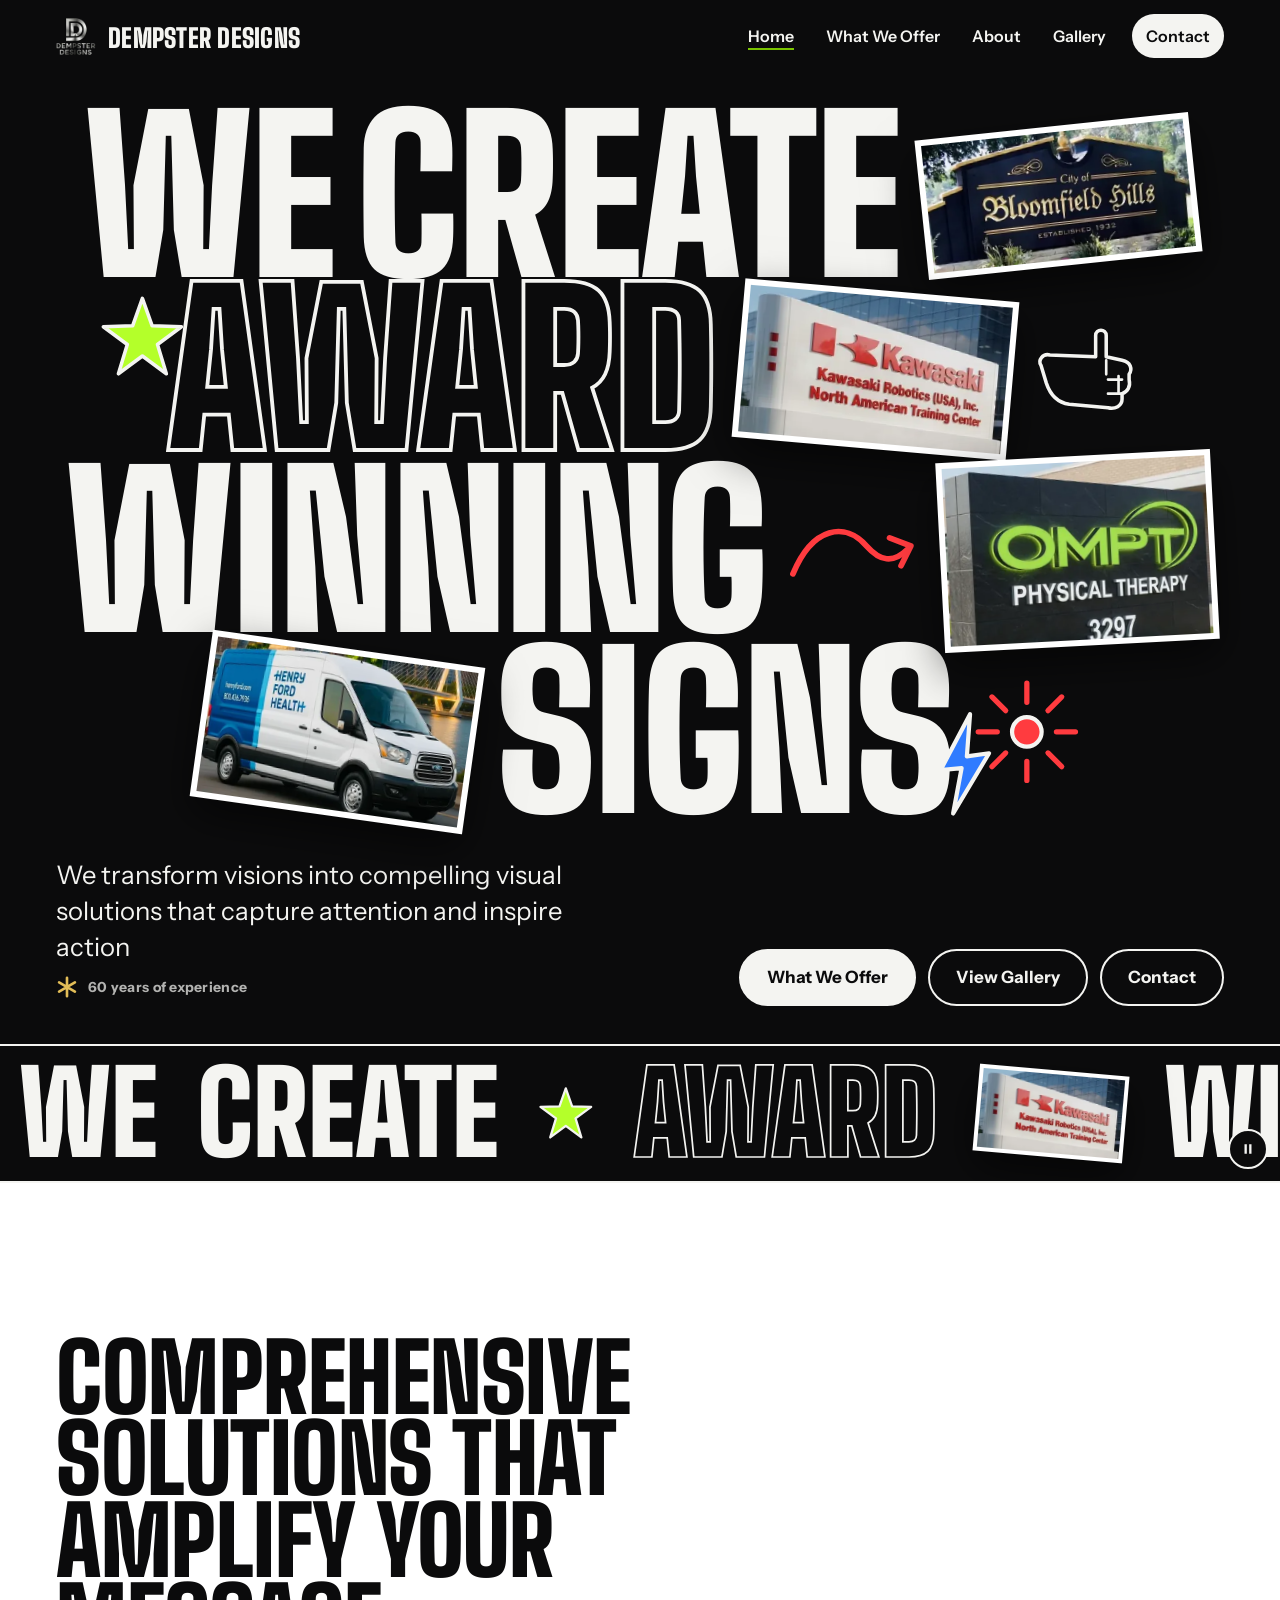
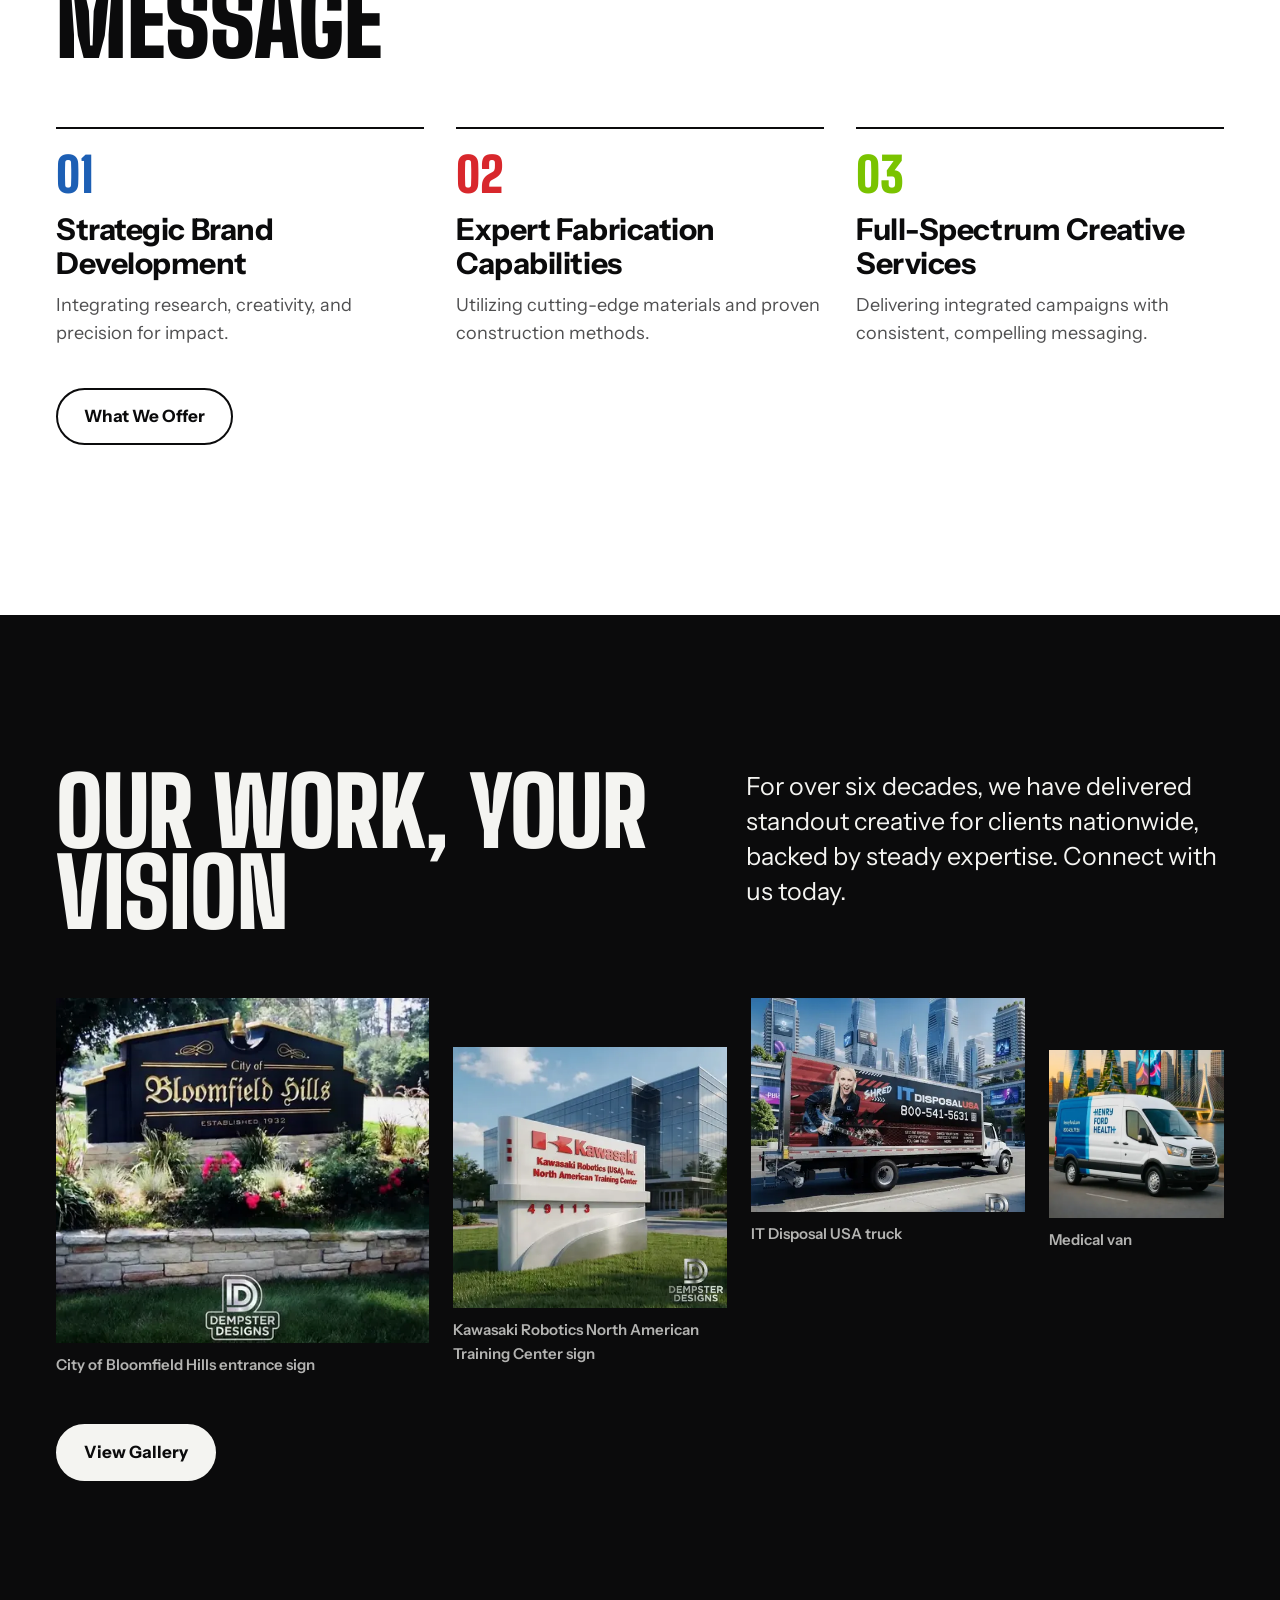
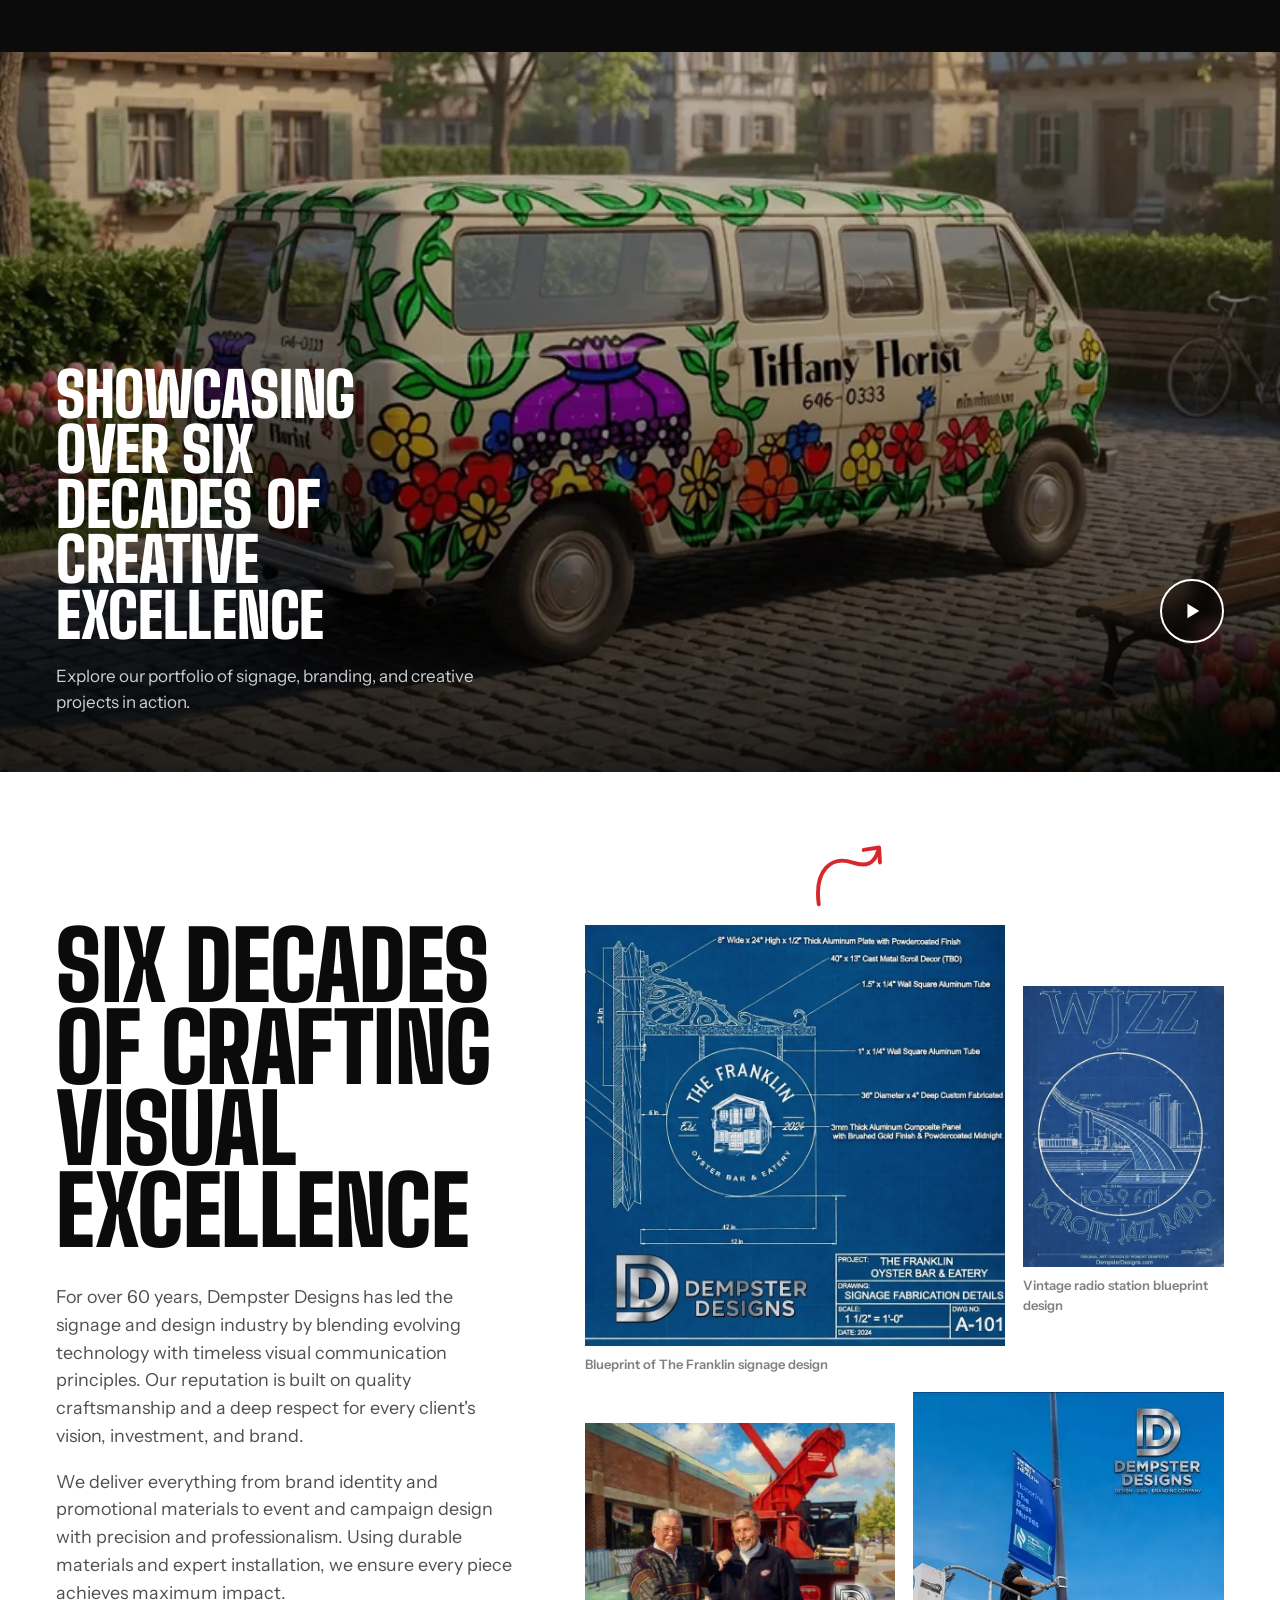
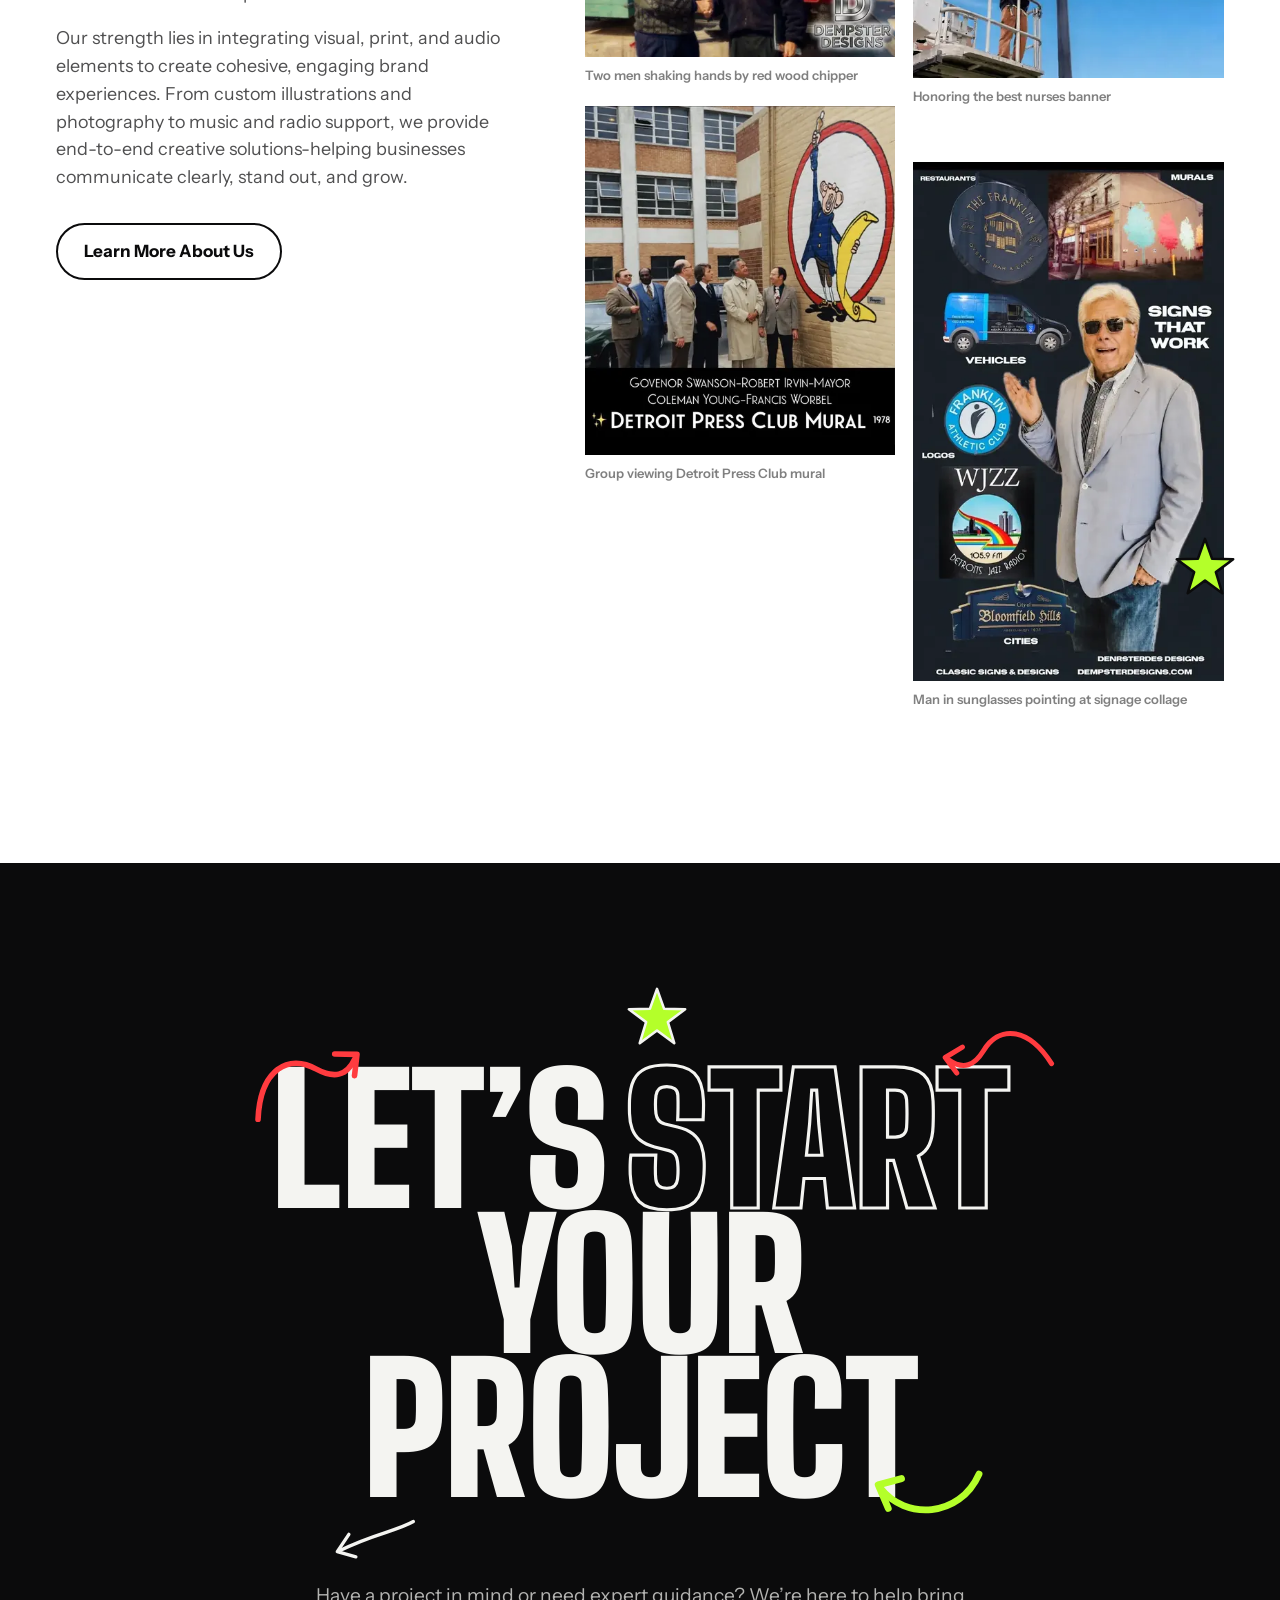
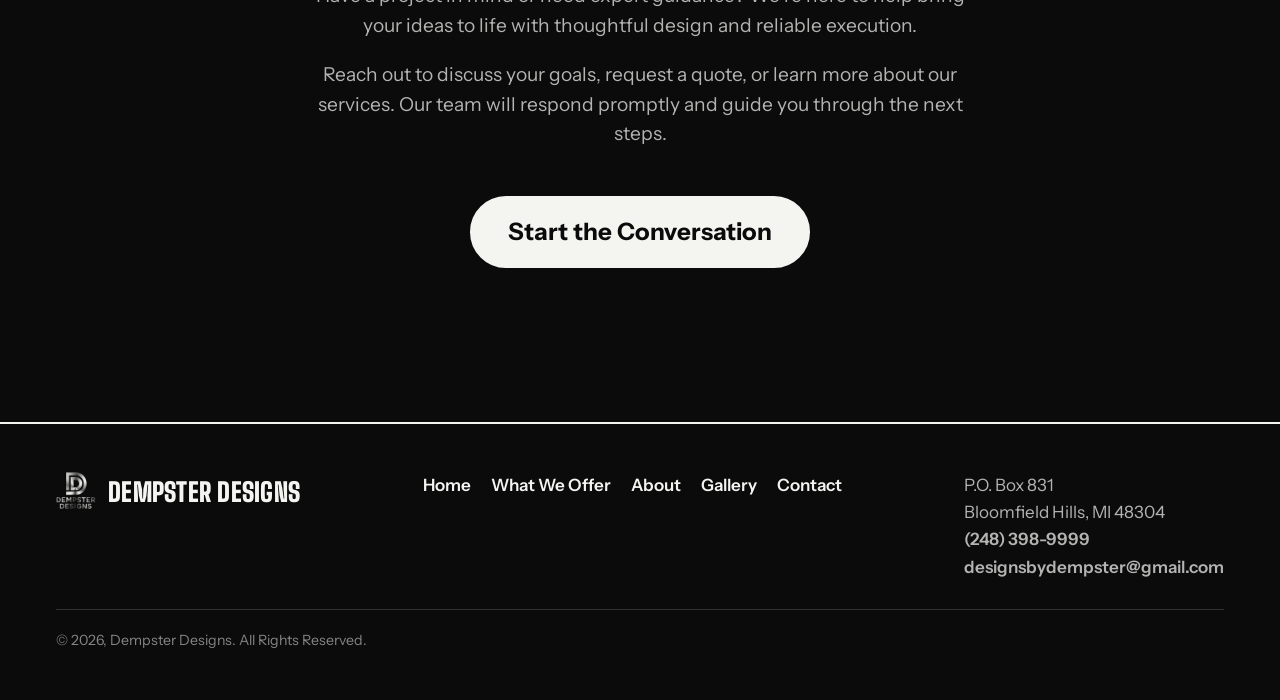
==== index.html @ ce56109b "Initial Dempster Designs prototype Co-Authored-By: Claude Fable 5.1 <noreply@anthropic.com>" ====
<!DOCTYPE html>

<html lang="en">

<head>

  <meta charset="utf-8">

  <meta name="viewport" content="width=device-width, initial-scale=1, viewport-fit=cover">

  <title>Dempster Designs — We Create Award Winning Signs</title>

  <meta name="description" content="We transform visions into compelling visual solutions that capture attention and inspire action. Signs, branding and creative services from Bloomfield Hills, Michigan, for over 60 years.">

  <meta name="theme-color" content="#0b0b0c">

  <link rel="icon" href="assets/img/figma_1_260.png" type="image/png">

  <!-- Fonts: Big Shoulders Display + Instrument Sans from Google Fonts, self-hosted as variable woff2 (see assets/css/style.css).

       Zero external requests. Google Fonts equivalent if preferred:

       https://fonts.googleapis.com/css2?family=Big+Shoulders+Display:wght@800;900&family=Instrument+Sans:wght@400;600;700&display=swap -->

  <link rel="preload" as="font" type="font/woff2" href="assets/fonts/BigShouldersDisplay-var.woff2" crossorigin>

  <link rel="preload" as="font" type="font/woff2" href="assets/fonts/InstrumentSans-var.woff2" crossorigin>

  <link rel="preload" as="image" imagesrcset="assets/img/cutouts/bloomfield-hills-sign-400.webp 400w, assets/img/cutouts/bloomfield-hills-sign.webp 800w" imagesizes="(min-width: 900px) 20vw, 120px" media="(min-width: 900px)">
  <link rel="preload" as="image" imagesrcset="assets/img/cutouts/kawasaki-sign-400.webp 400w, assets/img/cutouts/kawasaki-sign.webp 600w" imagesizes="(min-width: 900px) 20vw, 120px">
  <link rel="stylesheet" href="assets/css/style.css">

</head>

<body>



<!-- ===== Inline SVG sticker sprite (referenced with <use>) — no extra requests ===== -->

<svg width="0" height="0" style="position:absolute" aria-hidden="true" focusable="false">

  <defs>

    <symbol id="s-star" viewBox="0 0 100 100"><path d="M50 6 L61 37 L94 38 L67 58 L77 91 L50 71 L23 91 L33 58 L6 38 L39 37 Z" fill="var(--lime-fill, #b4ff2a)" stroke="currentColor" stroke-width="4" stroke-linejoin="round"/></symbol>

    <symbol id="s-bolt" viewBox="0 0 60 100"><path d="M36 3 L8 56 L28 54 L20 97 L54 40 L33 43 Z" fill="var(--blue, #2f7bff)" stroke="currentColor" stroke-width="4" stroke-linejoin="round"/></symbol>

    <symbol id="s-arrow" viewBox="0 0 160 100"><path d="M6 78 C 30 20, 70 14, 96 44 C 112 62, 128 66, 146 48" fill="none" stroke="var(--red, #ff3b3f)" stroke-width="7" stroke-linecap="round" stroke-linejoin="round"/><path d="M124 34 L150 44 L138 68" fill="none" stroke="var(--red, #ff3b3f)" stroke-width="7" stroke-linecap="round" stroke-linejoin="round"/></symbol>

    <symbol id="s-arrow2" viewBox="0 0 160 60"><path d="M6 32 C 40 26, 80 36, 148 28" fill="none" stroke="currentColor" stroke-width="6" stroke-linecap="round"/><path d="M124 8 L152 28 L122 50" fill="none" stroke="currentColor" stroke-width="6" stroke-linecap="round" stroke-linejoin="round"/></symbol>

    <symbol id="s-hand" viewBox="0 0 120 100"><path d="M8 46 C 4 40, 10 32, 18 34 L 70 36 L 70 12 C 70 4, 82 4, 82 12 L 82 36 L 100 40 C 110 42, 112 50, 108 56 L 108 62 C 110 70, 106 76, 100 78 L 100 84 C 100 92, 92 96, 84 94 L 40 90 C 26 88, 18 78, 14 66 Z" fill="var(--bg, #fff)" stroke="currentColor" stroke-width="4" stroke-linejoin="round"/><path d="M82 40 L 82 56 M 96 58 L 96 76 M 100 62 L 84 62 M 100 78 L 84 78" fill="none" stroke="currentColor" stroke-width="3" stroke-linecap="round"/></symbol>

    <symbol id="s-burst" viewBox="0 0 100 100"><g stroke="var(--red, #ff3b3f)" stroke-width="5" stroke-linecap="round"><path d="M50 4 V22 M50 78 V96 M4 50 H22 M78 50 H96 M17 17 L30 30 M70 70 L83 83 M83 17 L70 30 M30 70 L17 83"/></g><circle cx="50" cy="50" r="14" fill="var(--red, #ff3b3f)" stroke="currentColor" stroke-width="4"/></symbol>

    <symbol id="s-squig" viewBox="0 0 200 40"><path d="M4 22 C 24 2, 44 42, 64 22 S 104 2, 124 22 S 164 42, 196 14" fill="none" stroke="var(--blue, #2f7bff)" stroke-width="7" stroke-linecap="round"/></symbol>

    <symbol id="s-aster" viewBox="0 0 100 100"><g stroke="var(--gold, #e2bd57)" stroke-width="12" stroke-linecap="round"><path d="M50 8 V92 M14 29 L86 71 M86 29 L14 71"/></g></symbol>

    <symbol id="s-curve" viewBox="0 0 120 120"><path d="M12 96 C 6 40, 60 6, 104 24" fill="none" stroke="var(--lime, #b4ff2a)" stroke-width="8" stroke-linecap="round"/><path d="M84 8 L108 26 L88 46" fill="none" stroke="var(--lime, #b4ff2a)" stroke-width="8" stroke-linecap="round" stroke-linejoin="round"/></symbol>

    <symbol id="s-circle" viewBox="0 0 120 120"><path d="M60 14 C 90 10, 112 30, 108 60 C 104 92, 74 110, 46 104 C 18 98, 6 70, 14 44 C 20 26, 36 16, 54 16" fill="none" stroke="var(--gold, #e2bd57)" stroke-width="6" stroke-linecap="round"/></symbol>

    <symbol id="s-dots" viewBox="0 0 200 60"><circle cx="30" cy="30" r="22" fill="rgba(255,255,255,.55)"/><path d="M100 46 L80 28 C74 22 76 12 86 12 C92 12 97 16 100 21 C103 16 108 12 114 12 C124 12 126 22 120 28 Z" fill="rgba(255,255,255,.85)"/><circle cx="170" cy="30" r="22" fill="rgba(255,255,255,.55)"/></symbol>
    <symbol id="s-dotarrow" viewBox="0 0 120 100"><g fill="var(--gold, #e2bd57)"><circle cx="10" cy="50" r="6"/><circle cx="28" cy="50" r="6"/><circle cx="46" cy="50" r="6"/><circle cx="64" cy="50" r="6"/><circle cx="82" cy="50" r="6"/><circle cx="64" cy="32" r="6"/><circle cx="64" cy="68" r="6"/><circle cx="82" cy="20" r="6"/><circle cx="82" cy="80" r="6"/><circle cx="100" cy="50" r="6"/><circle cx="46" cy="20" r="6"/><circle cx="46" cy="80" r="6"/></g></symbol>
    <symbol id="i-play" viewBox="0 0 24 24"><path d="M7 4 L20 12 L7 20 Z" fill="currentColor"/></symbol>

    <symbol id="i-pause" viewBox="0 0 24 24"><path d="M6 4 H10 V20 H6 Z M14 4 H18 V20 H14 Z" fill="currentColor"/></symbol>

    <symbol id="i-x" viewBox="0 0 24 24"><path d="M5 5 L19 19 M19 5 L5 19" stroke="currentColor" stroke-width="2.5" stroke-linecap="round"/></symbol>

    <symbol id="i-chev" viewBox="0 0 24 24"><path d="M9 5 L16 12 L9 19" fill="none" stroke="currentColor" stroke-width="2.5" stroke-linecap="round" stroke-linejoin="round"/></symbol>

  </defs>

</svg>



<a class="skip" href="#main">Skip to content</a>

<header class="site-head">

  <div class="wrap">

    <a class="brand" href="index.html" aria-label="Dempster Designs, home">

      <img src="assets/img/w900/logo-96.webp" width="96" height="88" alt="">

      <span>Dempster Designs</span>

    </a>

    <button class="nav-toggle" type="button" aria-expanded="false" aria-controls="nav">

      <span class="lbl">Menu</span>

      <svg viewBox="0 0 24 24" aria-hidden="true"><path d="M3 6h18M3 12h18M3 18h18" stroke="currentColor" stroke-width="2.5" stroke-linecap="round"/></svg>

    </button>

    <nav class="nav" id="nav" aria-label="Primary">

      <ul>

        <li><a href="index.html" aria-current="page">Home</a></li>
        <li><a href="what-we-offer.html">What We Offer</a></li>
        <li><a href="about.html">About</a></li>
        <li><a href="gallery.html">Gallery</a></li>
        <li><a class="cta" href="contact.html">Contact</a></li>

      </ul>

    </nav>

  </div>

</header>



<main id="main">


  <!-- HERO — word-stack collage on white (thesigngroup homepage pattern). Copy: dempsterdesigns.com/ H1, hero paragraph, three buttons.
       "60 years of experience" is the text inside hero-4-v2_h2_title1-1.png on the live homepage.
       The stack is sized by main.js so it fits the viewport width and height on every device. -->
  <section class="hero t-dark intro" data-theme="dark" aria-labelledby="hero-h">
    <div class="wrap">
      <h1 class="stack" id="hero-h" data-fit="0.86">
        <span class="line">
          <span class="w">We</span>
          <span class="w">Create</span>
          <span class="stk pic rot-l desk-only" aria-hidden="true"><img src="assets/img/cutouts/bloomfield-hills-sign.webp" srcset="assets/img/cutouts/bloomfield-hills-sign-400.webp 400w, assets/img/cutouts/bloomfield-hills-sign.webp 800w" sizes="(min-width: 900px) 20vw, 120px" width="800" height="390" style="aspect-ratio:800/390" alt="" fetchpriority="high"></span>
        </span>
        <span class="line">
          <span class="stk star over lift" aria-hidden="true"><svg><use href="#s-star"/></svg></span>
          <span class="w outline">Award</span>
          <span class="stk pic rot-r" aria-hidden="true"><img src="assets/img/cutouts/kawasaki-sign.webp" srcset="assets/img/cutouts/kawasaki-sign-400.webp 400w, assets/img/cutouts/kawasaki-sign.webp 600w" sizes="(min-width: 900px) 20vw, 120px" width="600" height="335" style="aspect-ratio:600/335" alt="" fetchpriority="high"></span>
          <span class="stk hand desk-only" aria-hidden="true"><svg><use href="#s-hand"/></svg></span>
        </span>
        <span class="line">
          <span class="w">Winning</span>
          <span class="stk arrow desk-only" aria-hidden="true"><svg><use href="#s-arrow"/></svg></span>
          <span class="stk pic rot-l2 desk-only" aria-hidden="true"><img src="assets/img/cutouts/ompt-sign.webp" srcset="assets/img/cutouts/ompt-sign-400.webp 400w, assets/img/cutouts/ompt-sign.webp 900w" sizes="(min-width: 900px) 20vw, 120px" width="900" height="608" style="aspect-ratio:900/608" alt="" loading="lazy"></span>
        </span>
        <span class="line">
          <span class="stk pic rot-r2 desk-only" aria-hidden="true"><img src="assets/img/cutouts/henry-ford-van.webp" srcset="assets/img/cutouts/henry-ford-van-400.webp 400w, assets/img/cutouts/henry-ford-van.webp 900w" sizes="(min-width: 900px) 20vw, 120px" width="900" height="533" style="aspect-ratio:900/533" alt="" loading="lazy"></span>
          <span class="w">Signs</span>
          <span class="stk bolt over drop" aria-hidden="true"><svg><use href="#s-bolt"/></svg></span>
          <span class="stk burst desk-only" aria-hidden="true"><svg><use href="#s-burst"/></svg></span>
        </span>
      </h1>

      <div class="hero-foot">
        <div>
          <p class="lede">We transform visions into compelling visual solutions that capture attention and inspire action</p>
          <p class="hero-badge"><svg aria-hidden="true"><use href="#s-aster"/></svg> 60 years of experience</p>
        </div>
        <div class="hero-actions">
          <a class="btn" href="what-we-offer.html">What We Offer</a>
          <a class="btn ghost" href="gallery.html">View Gallery</a>
          <a class="btn ghost" href="contact.html">Contact</a>
        </div>
      </div>
    </div>

    <!-- Headline repeats as a marquee: same words, same stickers -->
    <div class="marquee">
      <div class="marquee-track" aria-hidden="true">
        <div class="marquee-group">
          <span class="w">We</span><span class="w">Create</span>
          <span class="stk star" aria-hidden="true"><svg><use href="#s-star"/></svg></span>
          <span class="w outline">Award</span>
          <span class="stk pic rot-r" aria-hidden="true"><img src="assets/img/cutouts/kawasaki-sign.webp" srcset="assets/img/cutouts/kawasaki-sign-400.webp 400w, assets/img/cutouts/kawasaki-sign.webp 600w" sizes="(min-width: 900px) 20vw, 120px" width="600" height="335" style="aspect-ratio:600/335" alt="" loading="lazy"></span>
          <span class="w">Winning</span>
          <span class="stk arrow" aria-hidden="true"><svg><use href="#s-arrow"/></svg></span>
          <span class="w">Signs</span>
          <span class="stk bolt" aria-hidden="true"><svg><use href="#s-bolt"/></svg></span>
          <span class="stk pic rot-l" aria-hidden="true"><img src="assets/img/cutouts/bloomfield-hills-sign.webp" srcset="assets/img/cutouts/bloomfield-hills-sign-400.webp 400w, assets/img/cutouts/bloomfield-hills-sign.webp 800w" sizes="(min-width: 900px) 20vw, 120px" width="800" height="390" style="aspect-ratio:800/390" alt="" loading="lazy"></span>
        </div>
        <div class="marquee-group">
          <span class="w">We</span><span class="w">Create</span>
          <span class="stk star" aria-hidden="true"><svg><use href="#s-star"/></svg></span>
          <span class="w outline">Award</span>
          <span class="stk pic rot-r" aria-hidden="true"><img src="assets/img/cutouts/kawasaki-sign.webp" srcset="assets/img/cutouts/kawasaki-sign-400.webp 400w, assets/img/cutouts/kawasaki-sign.webp 600w" sizes="(min-width: 900px) 20vw, 120px" width="600" height="335" style="aspect-ratio:600/335" alt="" loading="lazy"></span>
          <span class="w">Winning</span>
          <span class="stk arrow" aria-hidden="true"><svg><use href="#s-arrow"/></svg></span>
          <span class="w">Signs</span>
          <span class="stk bolt" aria-hidden="true"><svg><use href="#s-bolt"/></svg></span>
          <span class="stk pic rot-l" aria-hidden="true"><img src="assets/img/cutouts/bloomfield-hills-sign.webp" srcset="assets/img/cutouts/bloomfield-hills-sign-400.webp 400w, assets/img/cutouts/bloomfield-hills-sign.webp 800w" sizes="(min-width: 900px) 20vw, 120px" width="800" height="390" style="aspect-ratio:800/390" alt="" loading="lazy"></span>
        </div>
      </div>
      <button class="marquee-btn" type="button" aria-pressed="false" aria-label="Pause marquee">
        <svg class="ico-pause" aria-hidden="true"><use href="#i-pause"/></svg>
        <svg class="ico-play" aria-hidden="true"><use href="#i-play"/></svg>
      </button>
    </div>
  </section>

  <!-- AMPLIFY — white. Copy: dempsterdesigns.com/ section 2 -->
  <section class="section t-light" data-theme="light" aria-labelledby="amp-h">
    <div class="wrap">
      <h2 class="display h-lg reveal" id="amp-h" style="max-width: 12ch;">Comprehensive Solutions That Amplify Your Message</h2>
      <div class="trio" data-stagger=".reveal">
        <div class="reveal"><span class="n" aria-hidden="true">01</span><h3 class="h-sm">Strategic Brand Development</h3><p>Integrating research, creativity, and precision for impact.</p></div>
        <div class="reveal"><span class="n" aria-hidden="true">02</span><h3 class="h-sm">Expert Fabrication Capabilities</h3><p>Utilizing cutting-edge materials and proven construction methods.</p></div>
        <div class="reveal"><span class="n" aria-hidden="true">03</span><h3 class="h-sm">Full-Spectrum Creative Services</h3><p>Delivering integrated campaigns with consistent, compelling messaging.</p></div>
      </div>
      <p class="reveal" style="margin-top: 40px; --i:3"><a class="btn ghost" href="what-we-offer.html">What We Offer</a></p>
    </div>
  </section>

  <!-- FEATURED WORK — black. Four projects named in the brief; copy: /what-we-offer/ "Our Work, Your Vision" -->
  <section class="section t-dark" data-theme="dark" aria-labelledby="work-h">
    <div class="wrap">
      <div class="section-head">
        <h2 class="display h-lg reveal" id="work-h">Our Work, Your Vision</h2>
        <p class="lede reveal" style="--i:1">For over six decades, we have delivered standout creative for clients nationwide, backed by steady expertise. Connect with us today.</p>
      </div>
      <div class="strip">
        <figure class="s1 reveal" style="--i:0"><div class="frame"><img src="assets/img/w900/rsw_1440h_1440-2.webp" srcset="assets/img/w450/rsw_1440h_1440-2.webp 450w, assets/img/w900/rsw_1440h_1440-2.webp 900w, assets/img/rsw_1440h_1440-2.webp 1056w" sizes="(min-width: 900px) 32vw, 58vw" width="1056" height="976" alt="City of Bloomfield Hills entrance sign with flowers" loading="lazy" decoding="async"></div><figcaption>City of Bloomfield Hills entrance sign</figcaption></figure>
        <figure class="s2 reveal" style="--i:1"><div class="frame"><img src="assets/img/w900/IMG_1731.webp" srcset="assets/img/w450/IMG_1731.webp 450w, assets/img/w900/IMG_1731.webp 900w, assets/img/IMG_1731.jpeg 1040w" sizes="(min-width: 900px) 24vw, 42vw" width="1040" height="992" alt="Kawasaki Robotics North American Training Center sign" loading="lazy" decoding="async"></div><figcaption>Kawasaki Robotics North American Training Center sign</figcaption></figure>
        <figure class="s3 reveal" style="--i:2"><div class="frame"><img src="assets/img/w900/highlight-16-v2_image-15-1.webp" srcset="assets/img/w450/highlight-16-v2_image-15-1.webp 450w, assets/img/w900/highlight-16-v2_image-15-1.webp 900w, assets/img/highlight-16-v2_image-15-1.webp 1600w" sizes="(min-width: 900px) 24vw, 42vw" width="1600" height="1252" alt="IT Disposal USA truck on street" loading="lazy" decoding="async"></div><figcaption>IT Disposal USA truck</figcaption></figure>
        <figure class="s4 reveal" style="--i:3"><div class="frame"><img src="assets/img/w900/highlight-16-v3_image-4-1.webp" srcset="assets/img/w450/highlight-16-v3_image-4-1.webp 450w, assets/img/w900/highlight-16-v3_image-4-1.webp 900w, assets/img/highlight-16-v3_image-4-1.webp 1600w" sizes="(min-width: 900px) 16vw, 58vw" width="1600" height="1535" alt="Medical van in urban setting" loading="lazy" decoding="async"></div><figcaption>Medical van</figcaption></figure>
      </div>
      <p class="reveal" style="margin-top: 48px;"><a class="btn" href="gallery.html">View Gallery</a></p>
    </div>
  </section>

  <!-- VIDEO BAND — mp4 from the live homepage. Heading: /gallery/ H1. Autoplay only without prefers-reduced-motion (main.js).
       TODO: no poster frame exists in the media library — using the "Vintage van painted with colorful flowers" gallery image
       (hero-4-v2_background_image-4-1) as the poster until the client supplies a still from the video. -->
  <section class="video-band" data-theme="dark" aria-labelledby="vid-h">
    <video muted loop playsinline preload="none" poster="assets/img/w900/hero-4-v2_background_image-4-1.webp" width="1920" height="985" aria-label="Dempster Designs showreel">
      <source src="assets/video/69fb486433ff2__users_0d779465-c4d6-43a5-8a82-427ff48f7d34_generated_34b14853-68b7-4f55-b439-06d149718f51_generated_video-1.mp4" type="video/mp4">
    </video>
    <div class="cap">
      <div class="cap-row">
        <h2 class="display reveal" id="vid-h">Showcasing Over Six Decades of Creative Excellence</h2>
        <button class="vid-btn" type="button" aria-pressed="false" aria-label="Play video">
          <svg class="ico-play" aria-hidden="true"><use href="#i-play"/></svg>
          <svg class="ico-pause" aria-hidden="true"><use href="#i-pause"/></svg>
        </button>
      </div>
      <p class="reveal" style="--i:1">Explore our portfolio of signage, branding, and creative projects in action.</p>
    </div>
  </section>

  <!-- SIX DECADES — white. Copy: dempsterdesigns.com/ + process photos (captions are gallery alt text) -->
  <section class="section t-light" data-theme="light" aria-labelledby="dec-h">
    <div class="wrap split">
      <div>
        <h2 class="display h-lg reveal" id="dec-h">Six Decades of Crafting Visual Excellence</h2>
        <div class="prose reveal" style="margin-top: 32px; --i:1">
          <p>For over 60 years, Dempster Designs has led the signage and design industry by blending evolving technology with timeless visual communication principles. Our reputation is built on quality craftsmanship and a deep respect for every client's vision, investment, and brand.</p>
          <p>We deliver everything from brand identity and promotional materials to event and campaign design with precision and professionalism. Using durable materials and expert installation, we ensure every piece achieves maximum impact.</p>
          <p>Our strength lies in integrating visual, print, and audio elements to create cohesive, engaging brand experiences. From custom illustrations and photography to music and radio support, we provide end-to-end creative solutions-helping businesses communicate clearly, stand out, and grow.</p>
        </div>
        <p class="reveal" style="margin-top: 32px; --i:2"><a class="btn ghost" href="about.html">Learn More About Us</a></p>
      </div>
      <div class="collage" data-stagger="figure">
        <figure class="c1 reveal"><img src="assets/img/w900/IMG_1554.webp" srcset="assets/img/w450/IMG_1554.webp 450w, assets/img/w900/IMG_1554.webp 900w, assets/img/IMG_1554.jpeg 1008w" sizes="(min-width: 900px) 38vw, 60vw" width="1008" height="1008" alt="Blueprint of The Franklin signage design" loading="lazy" decoding="async"><figcaption>Blueprint of The Franklin signage design</figcaption></figure>
        <figure class="c2 reveal"><img src="assets/img/w900/IMG_1591.webp" srcset="assets/img/w450/IMG_1591.webp 450w, assets/img/w900/IMG_1591.webp 900w, assets/img/IMG_1591.webp 1142w" sizes="(min-width: 900px) 19vw, 30vw" width="1142" height="1600" alt="Vintage radio station blueprint design" loading="lazy" decoding="async"><figcaption>Vintage radio station blueprint design</figcaption></figure>
        <figure class="c3 reveal"><img src="assets/img/w900/IMG_1737.webp" srcset="assets/img/w450/IMG_1737.webp 450w, assets/img/w900/IMG_1737.webp 900w, assets/img/IMG_1737.jpeg 1168w" sizes="(min-width: 900px) 28vw, 45vw" width="1168" height="880" alt="Two men shaking hands by red wood chipper" loading="lazy" decoding="async"><figcaption>Two men shaking hands by red wood chipper</figcaption></figure>
        <figure class="c4 reveal"><img src="assets/img/w900/benefit-4-v3_feature_image-4-1.webp" srcset="assets/img/w450/benefit-4-v3_feature_image-4-1.webp 450w, assets/img/w900/benefit-4-v3_feature_image-4-1.webp 900w, assets/img/benefit-4-v3_feature_image-4-1.webp 1600w" sizes="(min-width: 900px) 28vw, 45vw" width="1600" height="1475" alt="Honoring the best nurses banner" loading="lazy" decoding="async"><figcaption>Honoring the best nurses banner</figcaption></figure>
        <figure class="c5 reveal"><img src="assets/img/w900/IMG_1660.webp" srcset="assets/img/w450/IMG_1660.webp 450w, assets/img/w900/IMG_1660.webp 900w, assets/img/IMG_1660.jpeg 1320w" sizes="(min-width: 900px) 28vw, 45vw" width="1320" height="1484" alt="Group viewing Detroit Press Club mural" loading="lazy" decoding="async"><figcaption>Group viewing Detroit Press Club mural</figcaption></figure>
        <figure class="c6 reveal"><img src="assets/img/w900/rsw_1440h_1440-4.webp" srcset="assets/img/w450/rsw_1440h_1440-4.webp 450w, assets/img/w900/rsw_1440h_1440-4.webp 784w" sizes="(min-width: 900px) 28vw, 45vw" width="784" height="1312" alt="Man in sunglasses pointing at signage collage" loading="lazy" decoding="async"><figcaption>Man in sunglasses pointing at signage collage</figcaption></figure>
        <span class="deco" style="left: 34%; top: -6%; width: clamp(60px, 7vw, 110px); transform: rotate(-30deg);" aria-hidden="true"><svg><use href="#s-arrow"/></svg></span>
        <span class="deco" style="right: -2%; bottom: 8%; width: clamp(40px, 5vw, 80px);" aria-hidden="true"><svg><use href="#s-star"/></svg></span>
      </div>
    </div>
  </section>

  <!-- CTA — second stacked-word moment. Copy: dempsterdesigns.com/ "Let's Start Your Project". -->
  <section class="section cta t-dark" data-theme="dark" aria-labelledby="cta-h">
    <div class="wrap">
      <div class="ring reveal">
        <span class="deco d1" aria-hidden="true"><svg><use href="#s-arrow"/></svg></span>
        <span class="deco d2" aria-hidden="true"><svg><use href="#s-arrow"/></svg></span>
        <span class="deco d3" aria-hidden="true"><svg><use href="#s-arrow2"/></svg></span>
        <span class="deco d4" aria-hidden="true"><svg><use href="#s-curve"/></svg></span>
        <span class="deco d5" aria-hidden="true"><svg><use href="#s-star"/></svg></span>
        <h2 class="stack" id="cta-h" data-fit="0.9">
          <span class="line"><span class="w">Let’s</span> <span class="w outline">Start</span></span>
          <span class="line"><span class="w">Your</span></span>
          <span class="line"><span class="w">Project</span></span>
        </h2>
      </div>
      <div class="prose reveal" style="--i:1">
        <p>Have a project in mind or need expert guidance? We’re here to help bring your ideas to life with thoughtful design and reliable execution.</p>
        <p>Reach out to discuss your goals, request a quote, or learn more about our services. Our team will respond promptly and guide you through the next steps.</p>
      </div>
      <a class="btn big reveal" style="--i:2" href="contact.html">Start the Conversation</a>
    </div>
  </section>
<a class="fab btn" href="contact.html">Start the Conversation</a>

</main>



<footer class="site-foot t-dark" data-theme="dark">

  <div class="wrap">

    <div class="cols">

      <a class="brand" href="index.html" aria-label="Dempster Designs, home">

        <img src="assets/img/w900/logo-96.webp" width="96" height="88" alt="" loading="lazy">

        <span>Dempster Designs</span>

      </a>

      <nav aria-label="Footer">

        <ul>

          <li><a href="index.html">Home</a></li>

          <li><a href="what-we-offer.html">What We Offer</a></li>

          <li><a href="about.html">About</a></li>

          <li><a href="gallery.html">Gallery</a></li>

          <li><a href="contact.html">Contact</a></li>

        </ul>

      </nav>

      <address>

        P.O. Box 831<br>Bloomfield Hills, MI 48304<br>

        <a href="tel:+12483989999">(248) 398-9999</a><br>

        <a href="mailto:designsbydempster@gmail.com">designsbydempster@gmail.com</a>

      </address>

    </div>

    <small>© <span id="year">2026</span>, Dempster Designs. All Rights Reserved.</small>

  </div>

</footer>



<script src="assets/js/main.js" defer></script>

</body>

</html>
---- assets/css/style.css ----
/* ==========================================================================
   Dempster Designs — prototype stylesheet
   Sections alternate light (white) and dark (near-black) like thesigngroup.co.uk.
   Mobile first. Breakpoints: 640, 900, 1200. Motion respects prefers-reduced-motion.
   Accent palette sampled from the sign photography (see NOTES.md §3).
   ========================================================================== */

/* Fonts: Google Fonts files (SIL OFL) self-hosted as variable woff2 so nothing render-blocking leaves the origin.
   Fallback faces are size-adjusted to the web fonts' measured widths so the swap does not shift layout. */
@font-face { font-family: "Big Shoulders Display"; src: url("../fonts/BigShouldersDisplay-var.woff2") format("woff2"); font-weight: 100 900; font-style: normal; font-display: swap; }
@font-face { font-family: "Instrument Sans"; src: url("../fonts/InstrumentSans-var.woff2") format("woff2"); font-weight: 400 700; font-style: normal; font-display: swap; }
@font-face { font-family: "BSD Fallback"; src: local("Impact"), local("Arial Narrow Bold"), local("Arial Narrow"); size-adjust: 95%; ascent-override: 92%; descent-override: 18%; }
@font-face { font-family: "IS Fallback"; src: local("Arial"), local("Helvetica"); size-adjust: 104%; }

/* ---- Theme tokens ------------------------------------------------------- */
:root, .t-light {
  --bg: #ffffff;
  --bg-2: #f4f4f1;
  --bg-3: #ebebe6;
  --ink: #0b0b0c;
  --ink-70: rgba(11, 11, 12, 0.72);
  --ink-50: rgba(11, 11, 12, 0.52);
  --line: rgba(11, 11, 12, 0.14);
  --line-strong: rgba(11, 11, 12, 0.9);
  --blue: #1d5fb4;
  --red: #d8272c;
  --lime: #7ac300;
  --lime-fill: #b4ff2a;
  --gold: #c9a23a;
  --shadow: 0 12px 32px rgba(0, 0, 0, 0.22);
  color-scheme: light;
}
.t-dark {
  --bg: #0b0b0c;
  --bg-2: #141416;
  --bg-3: #1c1c1f;
  --ink: #f4f4f1;
  --ink-70: rgba(244, 244, 241, 0.72);
  --ink-50: rgba(244, 244, 241, 0.52);
  --line: rgba(244, 244, 241, 0.16);
  --line-strong: rgba(244, 244, 241, 0.9);
  --blue: #2f7bff;
  --red: #ff3b3f;
  --lime: #b4ff2a;
  --lime-fill: #b4ff2a;
  --gold: #e2bd57;
  --shadow: 0 16px 40px rgba(0, 0, 0, 0.6);
  color-scheme: dark;
}
:root {
  --white: #ffffff;
  --display: "Big Shoulders Display", "BSD Fallback", Impact, "Arial Narrow", sans-serif;
  --body: "Instrument Sans", "IS Fallback", system-ui, -apple-system, "Segoe UI", Helvetica, Arial, sans-serif;
  --gutter: 20px;
  --max: 1440px;
  --section: clamp(72px, 12vw, 160px);
  --focus: 3px solid var(--blue);
  --ease-out: cubic-bezier(0.2, 0.7, 0.2, 1);
  --ease-spring: cubic-bezier(0.34, 1.56, 0.64, 1);
  --head-h: 72px;
}
@media (min-width: 640px) { :root { --gutter: 32px; } }
@media (min-width: 1200px) { :root { --gutter: 56px; } }

*, *::before, *::after { box-sizing: border-box; }

html { scroll-behavior: smooth; -webkit-text-size-adjust: 100%; background: #0b0b0c; }
@media (prefers-reduced-motion: reduce) { html { scroll-behavior: auto; } }

body { margin: 0; background: var(--bg); color: var(--ink); font-family: var(--body); font-size: 17px; line-height: 1.55; overflow-x: clip; }
.t-dark, .t-light { background: var(--bg); color: var(--ink); }

img, video, svg { display: block; max-width: 100%; }
img { height: auto; }
h1, h2, h3, h4 { margin: 0; font-weight: 800; line-height: 1; letter-spacing: -0.01em; }
p { margin: 0 0 1em; }
a { color: inherit; }
::selection { background: var(--lime-fill); color: #000; }
:focus-visible { outline: var(--focus); outline-offset: 4px; border-radius: 2px; }
:focus:not(:focus-visible) { outline: none; }

.wrap { width: 100%; max-width: var(--max); margin-inline: auto; padding-inline: var(--gutter); }
.visually-hidden { position: absolute !important; width: 1px; height: 1px; padding: 0; margin: -1px; overflow: hidden; clip: rect(0 0 0 0); white-space: nowrap; border: 0; }
.skip { position: absolute; left: var(--gutter); top: -100px; z-index: 100; background: var(--lime-fill); color: #000; padding: 10px 16px; font-weight: 700; }
.skip:focus { top: 12px; }

/* ---- Page transitions (MPA view transitions, progressive) --------------- */
@view-transition { navigation: auto; }
::view-transition-old(root) { animation: vt-out .22s ease-in both; }
::view-transition-new(root) { animation: vt-in .38s var(--ease-out) both; }
@keyframes vt-out { to { opacity: 0; transform: translateY(-10px); } }
@keyframes vt-in { from { opacity: 0; transform: translateY(14px); } }
.site-head { view-transition-name: site-head; }
@media (prefers-reduced-motion: reduce) { ::view-transition-old(root), ::view-transition-new(root) { animation: none; } }

/* ---- Type scale --------------------------------------------------------- */
.display { font-family: var(--display); font-weight: 900; text-transform: uppercase; line-height: 0.86; letter-spacing: -0.005em; }
.h-xl { font-size: clamp(56px, 10vw, 152px); }
.h-lg { font-size: clamp(44px, 7.4vw, 108px); }
.h-md { font-size: clamp(34px, 5vw, 72px); }
.h-sm { font-family: var(--body); font-weight: 700; font-size: clamp(22px, 2.4vw, 30px); line-height: 1.15; letter-spacing: -0.015em; }
.lede { font-size: clamp(19px, 2vw, 25px); line-height: 1.4; max-width: 34ch; }
.measure { max-width: 62ch; }
.muted { color: var(--ink-50); }
.pre { font-size: 13px; font-weight: 700; letter-spacing: .1em; text-transform: uppercase; color: var(--ink-50); }
.outline { -webkit-text-stroke: 2px var(--ink); color: transparent; }
@media (min-width: 900px) { .outline { -webkit-text-stroke: 3px var(--ink); } }

/* ---- Buttons ------------------------------------------------------------ */
.btn {
  display: inline-flex; align-items: center; gap: 12px;
  font-family: var(--body); font-weight: 700; font-size: 17px; line-height: 1;
  padding: 18px 26px; border: 2px solid var(--ink); border-radius: 999px;
  background: var(--ink); color: var(--bg); text-decoration: none; cursor: pointer;
  transition: transform .2s var(--ease-out), background .2s ease, color .2s ease, border-color .2s ease, box-shadow .2s ease;
}
.btn:hover { background: var(--lime-fill); border-color: var(--lime-fill); color: #000; transform: translateY(-2px); box-shadow: 0 10px 24px rgba(0,0,0,.18); }
.btn.ghost { background: transparent; color: var(--ink); }
.btn.ghost:hover { background: var(--ink); color: var(--bg); border-color: var(--ink); }
.btn.big { font-size: clamp(19px, 2vw, 24px); padding: 22px 36px; }

/* Fixed enquiry pill (like The Sign Group's "Enquire Now") */
.fab {
  position: fixed; right: 16px; bottom: calc(16px + env(safe-area-inset-bottom, 0px)); z-index: 60;
  transform: translateY(140%); opacity: 0; transition: transform .5s var(--ease-spring), opacity .3s ease;
  background: var(--lime-fill); color: #000; border-color: var(--lime-fill); box-shadow: 0 10px 30px rgba(0,0,0,.35);
}
.fab.is-on { transform: none; opacity: 1; }
.fab:hover { background: #fff; border-color: #fff; }

/* ---- Header (theme follows the section under it) ----------------------- */
.site-head {
  position: sticky; top: 0; z-index: 50;
  --hb: rgba(255,255,255,.82); --hi: #0b0b0c;
  background: var(--hb); color: var(--hi);
  backdrop-filter: blur(12px); -webkit-backdrop-filter: blur(12px);
  border-bottom: 1px solid transparent;
  transition: background .35s ease, color .35s ease, border-color .2s ease;
}
.site-head.on-dark { --hb: rgba(11,11,12,.78); --hi: #f4f4f1; }
/* at the top of the page the bar is solid and seamless with the first section (thesigngroup); once scrolled it goes translucent + blur */
.site-head:not(.is-stuck) { --hb: #ffffff; }
.site-head:not(.is-stuck).on-dark { --hb: #0b0b0c; }
.site-head.is-stuck { border-bottom-color: rgba(128,128,128,.25); }
.site-head .wrap { display: flex; align-items: center; justify-content: space-between; min-height: var(--head-h); gap: 16px; }

.brand { display: inline-flex; align-items: center; gap: 12px; text-decoration: none; font-weight: 700; letter-spacing: -0.01em; }
.brand img { width: 40px; height: 37px; }
.brand span { font-family: var(--display); font-weight: 900; font-size: 26px; text-transform: uppercase; letter-spacing: 0.01em; line-height: 1; padding-top: 3px; }

.nav-toggle { appearance: none; background: none; border: 2px solid currentColor; border-radius: 999px; color: inherit; padding: 10px 16px; font: inherit; font-weight: 700; cursor: pointer; display: inline-flex; gap: 8px; align-items: center; }
.nav-toggle svg { width: 18px; height: 18px; }

.nav { display: none; position: absolute; left: 0; right: 0; top: 100%; background: var(--hb); color: var(--hi); backdrop-filter: blur(16px); -webkit-backdrop-filter: blur(16px); border-bottom: 1px solid rgba(128,128,128,.25); padding: 8px var(--gutter) 24px; }
.nav.is-open { display: block; }
.nav ul { list-style: none; margin: 0; padding: 0; display: flex; flex-direction: column; }
.nav a { display: block; padding: 14px 0; font-family: var(--display); font-weight: 900; font-size: 34px; text-transform: uppercase; text-decoration: none; border-bottom: 1px solid rgba(128,128,128,.25); transition: color .2s ease, padding-left .3s var(--ease-out); }
.nav a:hover { padding-left: 10px; }
.nav a:hover, .nav a[aria-current="page"] { color: var(--lime); }
.nav li:last-child a { border-bottom: 0; }

@media (min-width: 900px) {
  .nav-toggle { display: none; }
  .nav { display: block; position: static; background: none; border: 0; padding: 0; backdrop-filter: none; }
  .nav ul { flex-direction: row; gap: 4px; align-items: center; }
  .nav a { font-family: var(--body); font-size: 16px; font-weight: 600; text-transform: none; border: 0; padding: 10px 14px; border-radius: 999px; }
  .nav a:hover { padding-left: 14px; background: rgba(128,128,128,.15); color: inherit; }
  .nav a[aria-current="page"] { color: inherit; text-decoration: underline; text-underline-offset: 6px; text-decoration-color: var(--lime); text-decoration-thickness: 2px; }
  .nav a.cta { background: var(--hi); color: var(--hb); margin-left: 8px; text-decoration: none; }
  .site-head.on-dark .nav a.cta { color: #0b0b0c; }
  .nav a.cta:hover { background: var(--lime-fill); color: #000; }
}

/* ---- Word stack (hero + CTA) -------------------------------------------- */
/* Every size inside the stack is in em so the JS fitter only has to set --hf (hero font size). */
.hero { padding-block: clamp(20px, 3vw, 36px) 0; position: relative; overflow: clip; }
/* the hero always occupies one viewport: stack at top, lede + buttons pinned to the bottom, marquee at the fold.
   Sections below therefore never move when the fitter resizes the stack (no layout shift). */
.hero > .wrap { max-width: 1720px; min-height: calc(100vh - var(--head-h)); min-height: calc(100svh - var(--head-h)); display: flex; flex-direction: column; justify-content: space-between; }
@media (max-width: 899px) { .hero > .wrap { min-height: 0; display: block; } .hero .stk.pic { width: 1em; } .hero .stack .line { gap: 0 .08em; } }

.stack { display: flex; flex-direction: column; align-items: flex-start; margin: 0; font-size: var(--hf, clamp(72px, 23vw, 300px)); }
@media (min-width: 900px) { .stack { font-size: var(--hf, clamp(120px, 15.5vw, 236px)); } }
.stack .line { display: flex; align-items: center; flex-wrap: wrap; gap: 0 .1em; }
.js .stack .line { flex-wrap: nowrap; }
/* home hero: centred lines so the collage fills the width at any ratio (thesigngroup .centre-align) */
@media (min-width: 900px) { .hero .stack { align-items: center; } .hero .stack .line { justify-content: center; } }
.stack .w { font-family: var(--display); font-weight: 900; text-transform: uppercase; font-size: 1em; line-height: 0.82; letter-spacing: -0.01em; display: inline-block; white-space: nowrap; }
.stack .w.outline { -webkit-text-stroke: .018em var(--ink); color: transparent; }
.stack.sm { font-size: var(--hf, clamp(56px, 17vw, 200px)); }
.stack.sm.xs { font-size: var(--hf, clamp(44px, 12.5vw, 200px)); }
@media (min-width: 900px) { .stack.sm, .stack.sm.xs { font-size: var(--hf, clamp(96px, 11vw, 168px)); } }

/* Stickers and photo cutouts (sizes relative to the stack font size) */
.stk { flex: none; display: inline-block; position: relative; z-index: 2; color: var(--ink); }
.stk svg { width: 100%; height: auto; }
.stk.pic { width: 1.3em; border: .03em solid var(--white); box-shadow: var(--shadow); background: var(--white); }
.stk.pic img { width: 100%; height: auto; }
.stk.pic { transition: transform .5s var(--ease-spring); }
.stk.pic:hover { transform: rotate(0) scale(1.04); }
.rot-l { transform: rotate(-6deg); } .rot-r { transform: rotate(5deg); } .rot-l2 { transform: rotate(-3deg); } .rot-r2 { transform: rotate(8deg); }
.stk.star { width: .42em; } .stk.bolt { width: .3em; } .stk.arrow { width: .62em; } .stk.hand { width: .5em; }
.stk.burst { width: .5em; } .stk.squig { width: .8em; } .stk.aster { width: .42em; } .stk.circle { width: .5em; }
@media (min-width: 900px) { .stk.over { margin-inline: -.2em; } }
.stk.lift { margin-top: -.3em; } .stk.drop { margin-bottom: -.3em; }
.desk-only { display: none; }
@media (min-width: 900px) { .desk-only { display: inline-block; } }
@media (min-width: 900px) { .mob-only { display: none; } }

/* <svg><use> has no intrinsic ratio (would default to 150px tall); give each sticker its symbol's viewBox ratio */
svg:has(> use[href="#s-star"]), svg:has(> use[href="#s-burst"]), svg:has(> use[href="#s-aster"]),
svg:has(> use[href="#s-curve"]), svg:has(> use[href="#s-circle"]) { aspect-ratio: 1; }
svg:has(> use[href="#s-bolt"]) { aspect-ratio: 60 / 100; }
svg:has(> use[href="#s-arrow"]) { aspect-ratio: 160 / 100; }
svg:has(> use[href="#s-arrow2"]) { aspect-ratio: 160 / 60; }
svg:has(> use[href="#s-hand"]) { aspect-ratio: 120 / 100; }
svg:has(> use[href="#s-squig"]) { aspect-ratio: 200 / 40; }
svg:has(> use[href^="#i-"]) { aspect-ratio: 1; }

/* Sticker idle motion (subtle, looping — the "aster" on thesigngroup rotates the same way) */
.stk.aster svg { animation: spin 16s linear infinite; }
.stk.star svg { animation: wobble 5s ease-in-out infinite; transform-origin: 50% 55%; }
.stk.hand svg { animation: nudge 2.6s ease-in-out infinite; }
.stk.arrow svg { animation: wiggle 3.2s ease-in-out infinite; transform-origin: 10% 80%; }
.stk.bolt svg { animation: flicker 4s steps(1, end) infinite; }
.stk.burst svg { animation: pulse 2.8s ease-in-out infinite; }
@keyframes spin { to { transform: rotate(360deg); } }
@keyframes wobble { 0%, 100% { transform: rotate(-8deg) scale(1); } 50% { transform: rotate(10deg) scale(1.06); } }
@keyframes nudge { 0%, 100% { transform: translateX(0); } 50% { transform: translateX(-12%); } }
@keyframes wiggle { 0%, 100% { transform: rotate(0); } 50% { transform: rotate(6deg) translateX(3%); } }
@keyframes flicker { 0%, 92%, 100% { opacity: 1; } 94% { opacity: .35; } 96% { opacity: 1; } 98% { opacity: .5; } }
@keyframes pulse { 0%, 100% { transform: scale(1); } 50% { transform: scale(1.12); } }

/* Hero intro: words rise, stickers pop, cutouts drop — transforms only, no layout shift */
.js .intro .w, .js .intro .stk, .js .intro .hero-foot > * { opacity: 0; }
.js .intro.is-in .w { animation: rise .7s var(--ease-out) both; animation-delay: calc(var(--i, 0) * 70ms); }
.js .intro.is-in .stk:not(.pic) { animation: pop .6s var(--ease-spring) both; animation-delay: calc(140ms + var(--i, 0) * 70ms); }
.js .intro.is-in .stk.pic { animation: drop .8s var(--ease-out) both; animation-delay: calc(80ms + var(--i, 0) * 70ms); }
.js .intro.is-in .hero-foot > * { animation: rise .7s var(--ease-out) both; animation-delay: calc(360ms + var(--i, 0) * 120ms); }
@keyframes rise { from { opacity: 0; transform: translateY(.35em); } to { opacity: 1; transform: none; } }
@keyframes pop { from { opacity: 0; transform: scale(.2) rotate(-25deg); } to { opacity: 1; transform: none; } }
@keyframes drop { from { opacity: 0; transform: translateY(-.6em) rotate(0); } to { opacity: 1; } }
/* cutouts keep their tilt: the drop animation's end state is "no transform", so re-apply the tilt via a wrapper class */
.js .intro.is-in .stk.pic.rot-l { animation-name: drop-l; } .js .intro.is-in .stk.pic.rot-r { animation-name: drop-r; }
.js .intro.is-in .stk.pic.rot-l2 { animation-name: drop-l2; } .js .intro.is-in .stk.pic.rot-r2 { animation-name: drop-r2; }
@keyframes drop-l { from { opacity: 0; transform: translateY(-.6em) rotate(-14deg); } to { opacity: 1; transform: rotate(-6deg); } }
@keyframes drop-r { from { opacity: 0; transform: translateY(-.6em) rotate(14deg); } to { opacity: 1; transform: rotate(5deg); } }
@keyframes drop-l2 { from { opacity: 0; transform: translateY(-.6em) rotate(-12deg); } to { opacity: 1; transform: rotate(-3deg); } }
@keyframes drop-r2 { from { opacity: 0; transform: translateY(-.6em) rotate(18deg); } to { opacity: 1; transform: rotate(8deg); } }

.hero-foot { display: grid; gap: 24px; align-items: end; margin-top: clamp(24px, 3vw, 44px); padding-bottom: clamp(24px, 3vw, 40px); }
.hero-foot .lede { font-size: clamp(19px, 2vw, 26px); margin: 0 0 12px; }
.hero-actions { display: flex; flex-wrap: wrap; gap: 12px; }
@media (min-width: 900px) { .hero-foot { grid-template-columns: 1.2fr 1fr; } .hero-actions { justify-content: flex-end; } }
.hero-badge { display: inline-flex; align-items: center; gap: 10px; font-weight: 700; font-size: 14px; letter-spacing: 0.02em; color: var(--ink-70); margin: 0; }
.hero-badge svg { width: 22px; height: 22px; animation: spin 16s linear infinite; }

/* ---- Inner page hero: full-bleed photo backdrop, heading aligned bottom (thesigngroup service pages) ---- */
.page-hero { position: relative; overflow: clip; min-height: min(calc(100svh - var(--head-h)), 860px); display: flex; flex-direction: column; justify-content: flex-end; }
@media (max-height: 640px) { .page-hero { min-height: 520px; } }
.page-hero .ph-bg { position: absolute; inset: 0; z-index: 0; }
/* scale-in only (no opacity fade: a transparent backdrop would delay the Largest Contentful Paint) */
.page-hero .ph-bg img { width: 100%; height: 100%; object-fit: cover; object-position: var(--pos, 50% 50%); transform: scale(1.08); transition: transform 1.8s var(--ease-out); will-change: transform; }
.page-hero.is-in .ph-bg img { transform: scale(1); }
.page-hero .ph-bg::after { content: ""; position: absolute; inset: 0; background: linear-gradient(to top, rgba(11,11,12,.92) 0%, rgba(11,11,12,.55) 45%, rgba(11,11,12,.25) 100%); }
.page-hero .ph-inner { position: relative; z-index: 1; padding-block: clamp(120px, 18vh, 200px) clamp(36px, 5vw, 64px); }
.page-hero .crumbs { font-size: 13px; font-weight: 700; letter-spacing: .1em; text-transform: uppercase; color: var(--ink-70); margin-bottom: 20px; display: flex; gap: 10px; align-items: center; }
.page-hero .crumbs a { text-decoration: none; }
.page-hero .crumbs a:hover { color: var(--lime); }
.page-hero .crumbs svg { width: 14px; height: 14px; }
.page-hero .lede { margin-top: 24px; color: var(--ink-70); }
.page-hero .float { position: absolute; z-index: 2; right: var(--gutter); top: clamp(88px, 14vh, 140px); width: clamp(120px, 16vw, 260px); border: 5px solid var(--white); background: var(--white); box-shadow: var(--shadow); transform: rotate(6deg); display: none; }
.page-hero .float img { width: 100%; height: auto; }
@media (min-width: 900px) { .page-hero .float { display: block; } }
.js .page-hero .float { opacity: 0; }
.js .page-hero.is-in .float { animation: drop-r .9s var(--ease-out) .3s both; }
.page-hero .stack { font-size: var(--hf, clamp(56px, 16vw, 200px)); }
@media (min-width: 900px) { .page-hero .stack { font-size: var(--hf, clamp(96px, 10.5vw, 176px)); } }

/* ---- Marquee ------------------------------------------------------------ */
.marquee { border-block: 2px solid var(--ink); overflow: hidden; position: relative; padding-block: 10px; background: var(--bg); }
.marquee-track { display: flex; width: max-content; will-change: transform; animation: marquee 32s linear infinite; }
.marquee:hover .marquee-track, .marquee.is-paused .marquee-track { animation-play-state: paused; }
.marquee-group { display: flex; align-items: center; gap: clamp(18px, 3vw, 48px); padding-inline: clamp(9px, 1.5vw, 24px); flex: none; font-size: clamp(54px, 9vw, 132px); }
.marquee-group .w { font-family: var(--display); font-weight: 900; text-transform: uppercase; font-size: 1em; line-height: 1; white-space: nowrap; }
.marquee-group .w.outline { -webkit-text-stroke: .015em var(--ink); color: transparent; }
.marquee-group .stk { width: .5em; }
.marquee-group .stk.pic { width: 1.3em; border-width: 4px; }
@keyframes marquee { from { transform: translateX(0); } to { transform: translateX(-50%); } }
.marquee-btn { position: absolute; right: 12px; bottom: 12px; z-index: 3; width: 40px; height: 40px; border-radius: 50%; border: 2px solid var(--ink); background: var(--bg); color: var(--ink); display: grid; place-items: center; cursor: pointer; padding: 0; }
.marquee-btn svg { width: 14px; height: 14px; }
.marquee-btn .ico-play { display: none; }
.marquee.is-paused .marquee-btn .ico-play { display: block; }
.marquee.is-paused .marquee-btn .ico-pause { display: none; }

/* ---- Sections ----------------------------------------------------------- */
.section { padding-block: var(--section); position: relative; }
.section.tight { padding-block: calc(var(--section) * 0.6); }
.section.band { background: var(--bg-2); }
.section-head { display: grid; gap: 20px; margin-bottom: clamp(36px, 5vw, 72px); align-items: end; }
@media (min-width: 900px) { .section-head { grid-template-columns: 1.4fr 1fr; } .section-head .lede { justify-self: end; } }
.deco { position: absolute; pointer-events: none; z-index: 1; color: var(--ink); }
.deco svg { width: 100%; height: auto; }

/* Scroll reveal (thesigngroup: translate3d(0,40px,0) + opacity 0 → in view) */
.js .reveal { opacity: 0; transform: translateY(40px); transition: opacity .8s var(--ease-out), transform .9s var(--ease-out); transition-delay: calc(var(--i, 0) * 90ms); }
.js .reveal.is-in { opacity: 1; transform: none; }
.js .reveal-x { opacity: 0; transform: translateX(90px); transition: opacity .8s var(--ease-out), transform .9s var(--ease-out); transition-delay: calc(var(--i, 0) * 90ms); }
.js .reveal-x.is-in { opacity: 1; transform: none; }
.js .reveal-scale { opacity: 0; transform: scale(1.06); transition: opacity .9s ease, transform 1.4s var(--ease-out); }
.js .reveal-scale.is-in { opacity: 1; transform: none; }

/* Amplify: three items */
.trio { display: grid; gap: 40px; margin-top: clamp(36px, 5vw, 72px); }
.trio > div { border-top: 2px solid var(--ink); padding-top: 22px; position: relative; }
.trio .n { font-family: var(--display); font-weight: 900; font-size: 48px; line-height: 1; color: var(--blue); display: block; margin-bottom: 14px; }
.trio > div:nth-child(2) .n { color: var(--red); }
.trio > div:nth-child(3) .n { color: var(--lime); }
.trio h3 { margin-bottom: 10px; }
.trio p { margin: 0; color: var(--ink-70); font-size: 18px; }
@media (min-width: 720px) { .trio { grid-template-columns: repeat(3, 1fr); gap: 32px; } }

/* Services: plain grid of large text links */
.svc-grid { list-style: none; margin: 0; padding: 0; display: grid; border-top: 2px solid var(--ink); }
.svc-grid li { border-bottom: 2px solid var(--ink); }
.svc-grid a { display: flex; gap: 20px; align-items: baseline; text-decoration: none; padding: clamp(18px, 2.6vw, 30px) 0; font-family: var(--display); font-weight: 900; text-transform: uppercase; font-size: clamp(30px, 4.6vw, 62px); line-height: 0.95; letter-spacing: 0; transition: color .2s ease, padding-left .35s var(--ease-out); }
.svc-grid a:hover, .svc-grid a:focus-visible { color: var(--lime); padding-left: 16px; }
.svc-grid .idx { font-family: var(--body); font-weight: 700; font-size: 14px; color: var(--ink-50); flex: none; width: 2.2em; }
@media (min-width: 900px) { .svc-grid { grid-template-columns: 1fr 1fr; column-gap: 56px; } }

/* Split layouts */
.split { display: grid; gap: 48px; align-items: start; }
@media (min-width: 900px) { .split { grid-template-columns: 5fr 7fr; gap: 72px; } .split.rev { grid-template-columns: 7fr 5fr; } .split.rev > :first-child { order: 2; } .split.even { grid-template-columns: 1fr 1fr; } }
.prose p { font-size: clamp(17px, 1.4vw, 20px); color: var(--ink-70); }
.prose p + p { margin-top: 1em; }
.prose strong { color: var(--ink); }

.print { border: 6px solid var(--white); background: var(--white); box-shadow: var(--shadow); }
.print img { width: 100%; height: auto; }

/* Process collage */
.collage { display: grid; grid-template-columns: repeat(6, 1fr); gap: 12px; align-items: start; position: relative; }
.collage figure { margin: 0; position: relative; }
.collage img { width: 100%; height: 100%; object-fit: cover; }
.collage figcaption { font-size: 13px; font-weight: 600; margin-top: 8px; color: var(--ink-50); position: relative; z-index: 2; }
.collage .c1 { grid-column: 1 / 5; }
.collage .c2 { grid-column: 5 / 7; margin-top: 30%; }
.collage .c3 { grid-column: 1 / 4; margin-top: 8%; }
.collage .c4 { grid-column: 4 / 7; }
.collage .c5 { grid-column: 1 / 4; }
.collage .c6 { grid-column: 4 / 7; margin-top: 10%; }
@media (min-width: 900px) { .collage { gap: 18px; } .collage .c3 { margin-top: 10%; } .collage .c5 { grid-column: 1 / 4; margin-top: -6%; } .collage .c6 { grid-column: 4 / 7; margin-top: 12%; } }

/* Featured work strip */
.strip { display: grid; grid-template-columns: repeat(12, 1fr); gap: 14px; align-items: start; }
.strip figure { margin: 0; min-width: 0; }
.strip img { width: 100%; height: auto; transition: transform .6s var(--ease-out); }
.strip figure:hover img { transform: scale(1.03); }
.strip .frame { overflow: hidden; }
.strip figcaption { margin-top: 10px; font-weight: 600; font-size: 15px; color: var(--ink-70); }
.strip .s1 { grid-column: 1 / 8; }
.strip .s2 { grid-column: 8 / 13; margin-top: 30%; }
.strip .s3 { grid-column: 1 / 6; margin-top: -10%; }
.strip .s4 { grid-column: 6 / 13; margin-top: 6%; }
@media (min-width: 900px) { .strip { gap: 24px; } .strip .s1 { grid-column: 1 / 5; } .strip .s2 { grid-column: 5 / 8; margin-top: 18%; } .strip .s3 { grid-column: 8 / 11; margin-top: 0; } .strip .s4 { grid-column: 11 / 13; margin-top: 30%; } }

/* Video band */
.video-band { position: relative; background: #000; color: var(--white); overflow: hidden; }
.video-band video { width: 100%; height: clamp(440px, 80vh, 820px); object-fit: cover; opacity: .85; }
.video-band .cap { position: absolute; inset: 0; padding: var(--gutter); display: flex; flex-direction: column; justify-content: flex-end; gap: 20px; background: linear-gradient(to top, rgba(0,0,0,.78) 0%, rgba(0,0,0,.25) 55%, transparent 100%); }
.video-band .cap-row { display: flex; align-items: flex-end; justify-content: space-between; gap: 20px; }
.video-band .cap h2 { font-size: clamp(34px, 4.8vw, 78px); line-height: .9; max-width: 11ch; }
.video-band .cap p { margin: 0; max-width: 40ch; color: rgba(255,255,255,.8); }
.vid-btn { flex: none; width: 64px; height: 64px; border-radius: 50%; border: 2px solid var(--white); background: rgba(0,0,0,.35); color: var(--white); display: grid; place-items: center; cursor: pointer; backdrop-filter: blur(6px); padding: 0; transition: transform .3s var(--ease-spring), background .2s, color .2s; }
.vid-btn:hover { background: var(--white); color: #000; transform: scale(1.08); }
.vid-btn svg { width: 22px; height: 22px; }
.vid-btn .ico-pause { display: none; }
.vid-btn[aria-pressed="true"] .ico-pause { display: block; }
.vid-btn[aria-pressed="true"] .ico-play { display: none; }
.video-band :focus-visible { outline-color: var(--lime-fill); }

/* Gallery: masonry with lightbox */
.masonry { columns: 2; column-gap: 14px; }
.masonry figure { margin: 0 0 14px; break-inside: avoid; }
.masonry button { display: block; width: 100%; padding: 0; border: 0; background: none; cursor: zoom-in; color: inherit; text-align: left; overflow: hidden; }
.masonry img { width: 100%; height: auto; transition: transform .6s var(--ease-out), opacity .3s ease; }
.masonry button:hover img { transform: scale(1.04); }
.masonry figcaption { font-size: 14px; font-weight: 600; color: var(--ink-70); margin-top: 8px; display: flex; gap: 10px; align-items: baseline; }
.masonry figcaption .n { font-family: var(--display); font-weight: 900; font-size: 15px; color: var(--ink-50); flex: none; }
@media (min-width: 640px) { .masonry { columns: 3; column-gap: 20px; } .masonry figure { margin-bottom: 20px; } }
@media (min-width: 1200px) { .masonry { columns: 4; column-gap: 24px; } .masonry figure { margin-bottom: 24px; } }

dialog.lb { border: 0; padding: 0; background: transparent; max-width: min(96vw, 1400px); max-height: 94vh; color: #fff; }
dialog.lb::backdrop { background: rgba(0,0,0,.9); backdrop-filter: blur(4px); }
dialog.lb[open] figure { animation: lb-in .35s var(--ease-out); }
@keyframes lb-in { from { opacity: 0; transform: scale(.96); } }
dialog.lb figure { margin: 0; display: grid; gap: 12px; justify-items: center; }
dialog.lb img { max-height: 80vh; width: auto; max-width: 100%; border: 6px solid var(--white); background: var(--white); }
dialog.lb figcaption { font-weight: 600; }
dialog.lb .lb-close { position: fixed; top: 16px; right: 16px; width: 48px; height: 48px; border-radius: 50%; border: 2px solid var(--white); background: rgba(0,0,0,.5); color: var(--white); display: grid; place-items: center; cursor: pointer; padding: 0; }
dialog.lb .lb-close svg { width: 18px; height: 18px; }

/* Feature band */
.feature { display: grid; gap: 40px; align-items: center; }
.feature .imgs { display: grid; grid-template-columns: 7fr 5fr; gap: 14px; align-items: start; }
.feature .imgs figure { margin: 0; }
.feature .imgs figure:last-child { margin-top: 30%; }
.feature figcaption { font-size: 13px; color: var(--ink-50); margin-top: 8px; }
@media (min-width: 900px) { .feature { grid-template-columns: 6fr 6fr; gap: 72px; } .feature.rev > :first-child { order: 2; } }

/* About */
.artist { display: grid; gap: 40px; }
.artist .portrait { width: min(100%, 460px); transform: rotate(-2deg); }
@media (min-width: 900px) { .artist { grid-template-columns: 5fr 7fr; gap: 72px; align-items: start; } .artist > :first-child { position: sticky; top: calc(var(--head-h) + 28px); } }
details.more summary { cursor: pointer; font-weight: 700; list-style: none; display: inline-flex; align-items: center; gap: 8px; margin-top: 4px; color: var(--blue); }
details.more summary::-webkit-details-marker { display: none; }
details.more summary::before { content: "+"; font-family: var(--display); font-size: 26px; line-height: 1; }
details.more[open] summary::before { content: "–"; }
details.more .inner { margin-top: 20px; }

.timeline { list-style: none; margin: 40px 0 0; padding: 0; display: grid; border-top: 2px solid var(--ink); }
.timeline li { display: grid; grid-template-columns: 5.5em 1fr; gap: 16px; padding: 18px 0; border-bottom: 1px solid var(--line); align-items: baseline; }
.timeline .yr { font-family: var(--display); font-weight: 900; font-size: 38px; line-height: 1; color: var(--lime); }
.timeline li:nth-child(3n+2) .yr { color: var(--blue); }
.timeline li:nth-child(3n) .yr { color: var(--red); }
.timeline .todo { font-size: 13px; font-weight: 700; color: var(--red); text-transform: uppercase; letter-spacing: .06em; margin-top: 16px; }

/* Full-bleed image band with subtle parallax */
.bleed { position: relative; overflow: hidden; margin: 0; background: #000; }
.bleed img { width: 100%; height: clamp(320px, 62vh, 720px); object-fit: cover; will-change: transform; transform: translateY(var(--py, 0)) scale(1.12); }
.bleed figcaption { position: absolute; left: 0; right: 0; bottom: 0; padding: var(--gutter); background: linear-gradient(to top, rgba(0,0,0,.8), transparent); font-weight: 600; color: #fff; }

/* CTA: second stacked-word moment */
.cta { text-align: center; position: relative; overflow: clip; }
.cta .stack { align-items: center; font-size: var(--hf, clamp(76px, 22vw, 260px)); }
@media (min-width: 900px) { .cta .stack { font-size: var(--hf, clamp(120px, 14vw, 220px)); } }
.cta .stack .line { justify-content: center; }
.cta .ring { position: relative; display: inline-block; padding: clamp(24px, 4vw, 60px) 0; }
.cta .prose { max-width: 60ch; margin: 28px auto 0; }
.cta .prose p { font-size: clamp(17px, 1.5vw, 21px); }
.cta .btn { margin-top: 28px; }
.cta .deco { position: absolute; }
.cta .d1 { left: -4%; top: 4%; width: clamp(70px, 10vw, 150px); transform: rotate(-20deg); }
.cta .d2 { right: -6%; top: 0; width: clamp(60px, 9vw, 130px); transform: scaleX(-1) rotate(10deg); }
.cta .d3 { left: 8%; bottom: 0; width: clamp(50px, 7vw, 100px); transform: rotate(160deg); }
.cta .d4 { right: 4%; bottom: 4%; width: clamp(60px, 8vw, 120px); transform: rotate(-150deg); }
.cta .d5 { left: 48%; top: -6%; width: clamp(40px, 5vw, 70px); }
.cta .d5 svg { animation: wobble 5s ease-in-out infinite; }

/* Contact */
.contact { display: grid; gap: 48px; }
@media (min-width: 900px) { .contact { grid-template-columns: 5fr 7fr; gap: 80px; } }
.contact address { font-style: normal; font-size: clamp(18px, 1.6vw, 22px); line-height: 1.5; }
.contact address a { text-decoration: none; font-weight: 700; }
.contact address a:hover { color: var(--blue); }
.contact address p { margin: 0 0 18px; }
.contact .phone { font-family: var(--display); font-weight: 900; font-size: clamp(40px, 4.4vw, 72px); line-height: 1; letter-spacing: .01em; display: block; margin: 8px 0 24px; white-space: nowrap; }
.contact .social { display: flex; gap: 10px; margin-top: 16px; padding: 0; list-style: none; flex-wrap: wrap; }
.contact .social a { position: relative; isolation: isolate; overflow: hidden; display: inline-flex; align-items: center; justify-content: center; width: 40px; height: 40px; border: 2px solid var(--ink); border-radius: 50%; color: var(--ink); transition: color .25s ease, transform .35s cubic-bezier(.34,1.56,.64,1), box-shadow .35s ease; }
/* fill sweeps up from the bottom on hover */
.contact .social a::before { content: ""; position: absolute; inset: 0; z-index: -1; border-radius: inherit; background: var(--ink); transform: translateY(100%); transition: transform .35s cubic-bezier(.65,0,.35,1); }
.contact .social a:hover, .contact .social a:focus-visible { color: var(--bg); transform: translateY(-4px) scale(1.08); box-shadow: 0 10px 20px -10px rgba(11, 11, 12, .6); outline: none; }
.contact .social a:hover::before, .contact .social a:focus-visible::before { transform: translateY(0); }
.contact .social a:hover svg, .contact .social a:focus-visible svg { animation: social-bounce .5s ease; }
.contact .social a[aria-disabled="true"] { opacity: .5; }
.contact .social a[aria-disabled="true"]:hover { opacity: 1; }
.contact .social svg { width: 18px; height: 18px; transition: transform .25s ease; }
@keyframes social-bounce { 0% { transform: scale(1) rotate(0); } 35% { transform: scale(1.3) rotate(-10deg); } 65% { transform: scale(.95) rotate(6deg); } 100% { transform: scale(1.1) rotate(0); } }
@media (prefers-reduced-motion: reduce) { .contact .social a, .contact .social a::before, .contact .social svg { transition: none; } .contact .social a:hover svg { animation: none; } .contact .social a:hover { transform: none; } }
.hours { display: grid; grid-template-columns: auto 1fr; gap: 6px 20px; font-size: 16px; color: var(--ink-70); margin-top: 8px; }
.hours dt { font-weight: 700; color: var(--ink); }
.hours dd { margin: 0; }

.form { display: grid; gap: 18px; }
.form .row { display: grid; gap: 18px; }
@media (min-width: 640px) { .form .row { grid-template-columns: 1fr 1fr; } }
.form label { display: grid; gap: 8px; font-weight: 700; font-size: 15px; }
.form label > span:first-child { display: block; }
.form .req { color: var(--red); }
.form input, .form textarea { font: inherit; font-size: 17px; padding: 14px 16px; border: 2px solid var(--line-strong); border-radius: 6px; background: var(--bg); color: var(--ink); width: 100%; transition: border-color .2s, box-shadow .2s; }
.form input:focus-visible, .form textarea:focus-visible { outline: none; border-color: var(--blue); box-shadow: 0 0 0 4px rgba(47,123,255,.25); }
.form textarea { min-height: 150px; resize: vertical; }
.form .note { font-size: 14px; color: var(--ink-50); margin: 0; }
.form .hp { position: absolute; left: -9999px; }

/* Footer */
.site-foot { border-top: 2px solid var(--ink); padding-block: 48px; }
.site-foot .wrap { display: grid; gap: 28px; }
.site-foot .cols { display: grid; gap: 28px; }
.site-foot nav ul { list-style: none; margin: 0; padding: 0; display: flex; flex-wrap: wrap; gap: 4px 20px; }
.site-foot a { text-decoration: none; font-weight: 600; }
.site-foot a:hover { color: var(--lime); }
.site-foot address { font-style: normal; color: var(--ink-70); line-height: 1.6; }
.site-foot small { display: block; color: var(--ink-50); border-top: 1px solid var(--line); padding-top: 20px; }
@media (min-width: 900px) { .site-foot .cols { grid-template-columns: auto 1fr auto; align-items: start; } .site-foot nav ul { justify-content: center; } }

/* ---- Reduced motion: everything static ----------------------------------- */
@media (prefers-reduced-motion: reduce) {
  .marquee-track { animation: none; }
  .marquee-btn { display: none; }
  .stk svg, .hero-badge svg, .cta .d5 svg { animation: none !important; }
  .js .intro .w, .js .intro .stk, .js .intro .hero-foot > *, .js .reveal, .js .reveal-x, .js .reveal-scale, .js .page-hero .float { opacity: 1; transform: none; animation: none; transition: none; }
  .page-hero .ph-bg img { transform: none; opacity: 1; transition: none; }
  .bleed img { transform: none; }
  .fab { transition: none; }
  *, *::before, *::after { transition-duration: 0.001ms !important; }
}
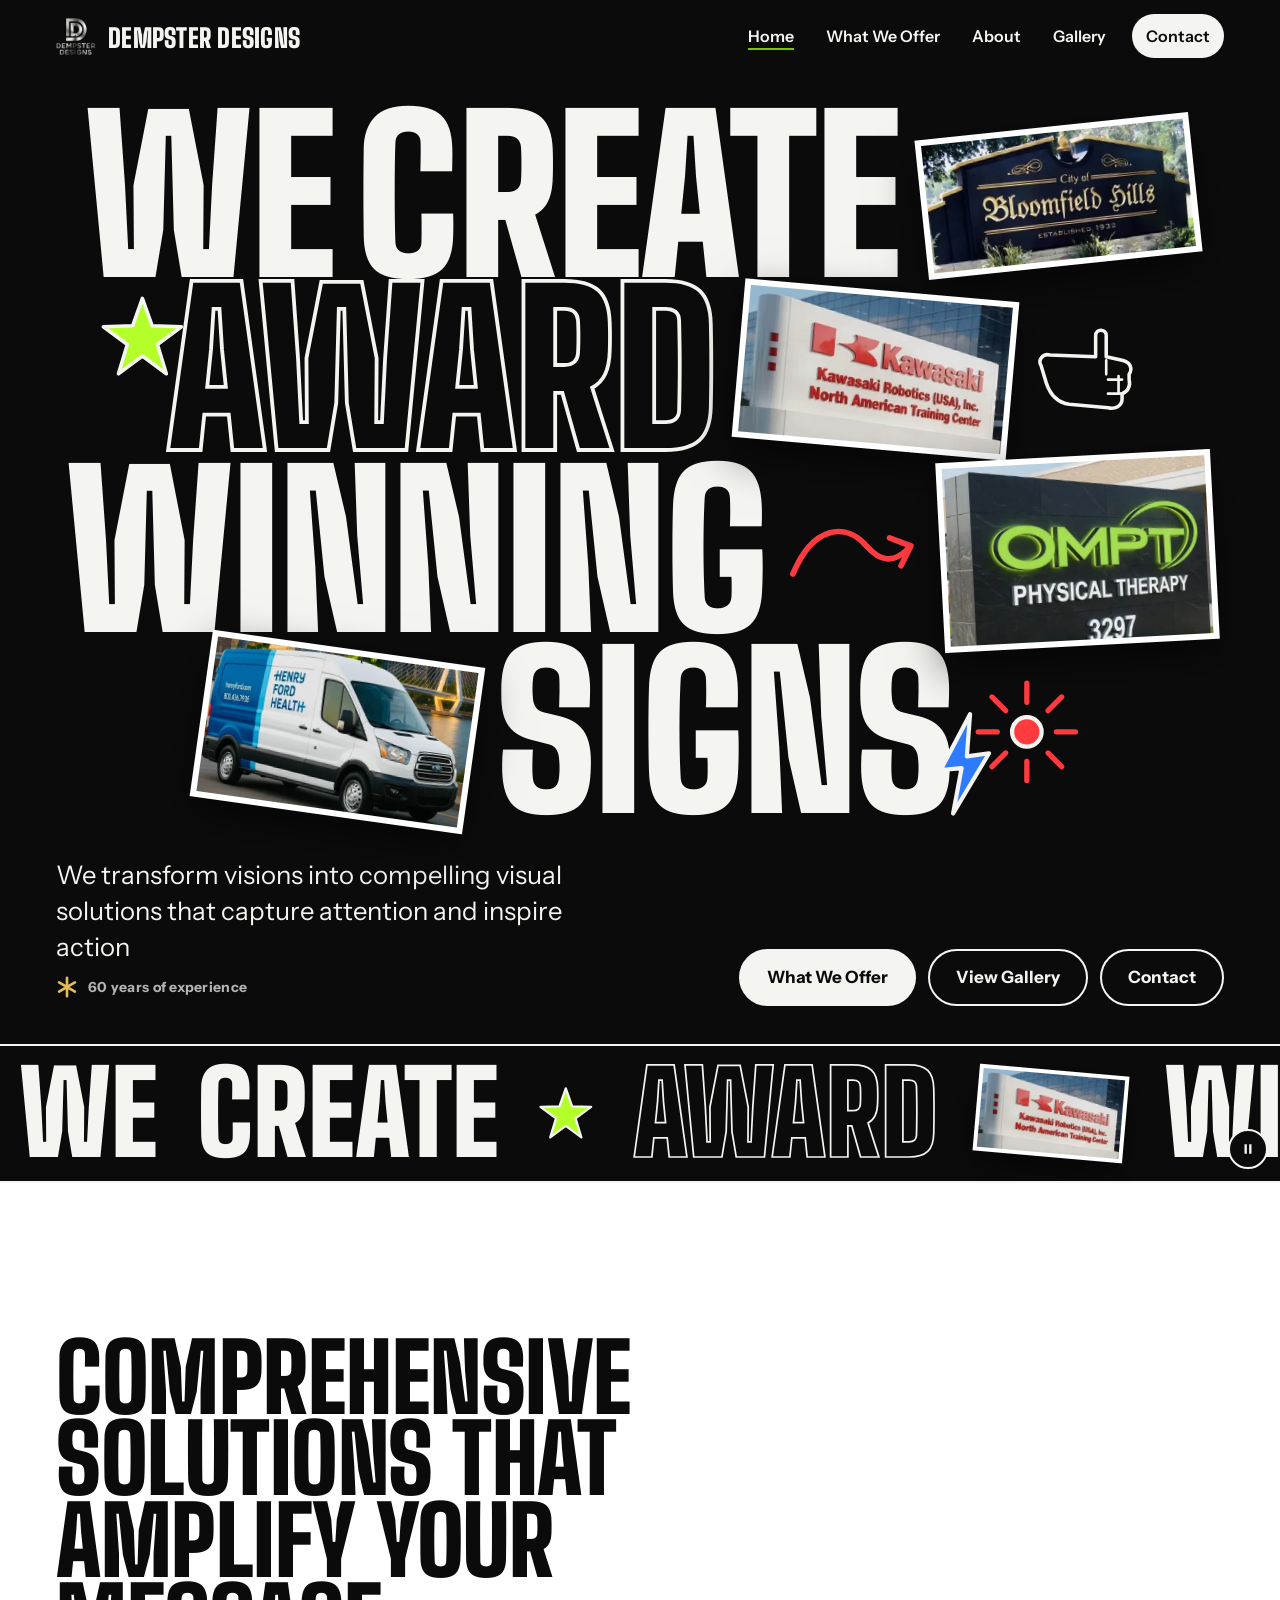
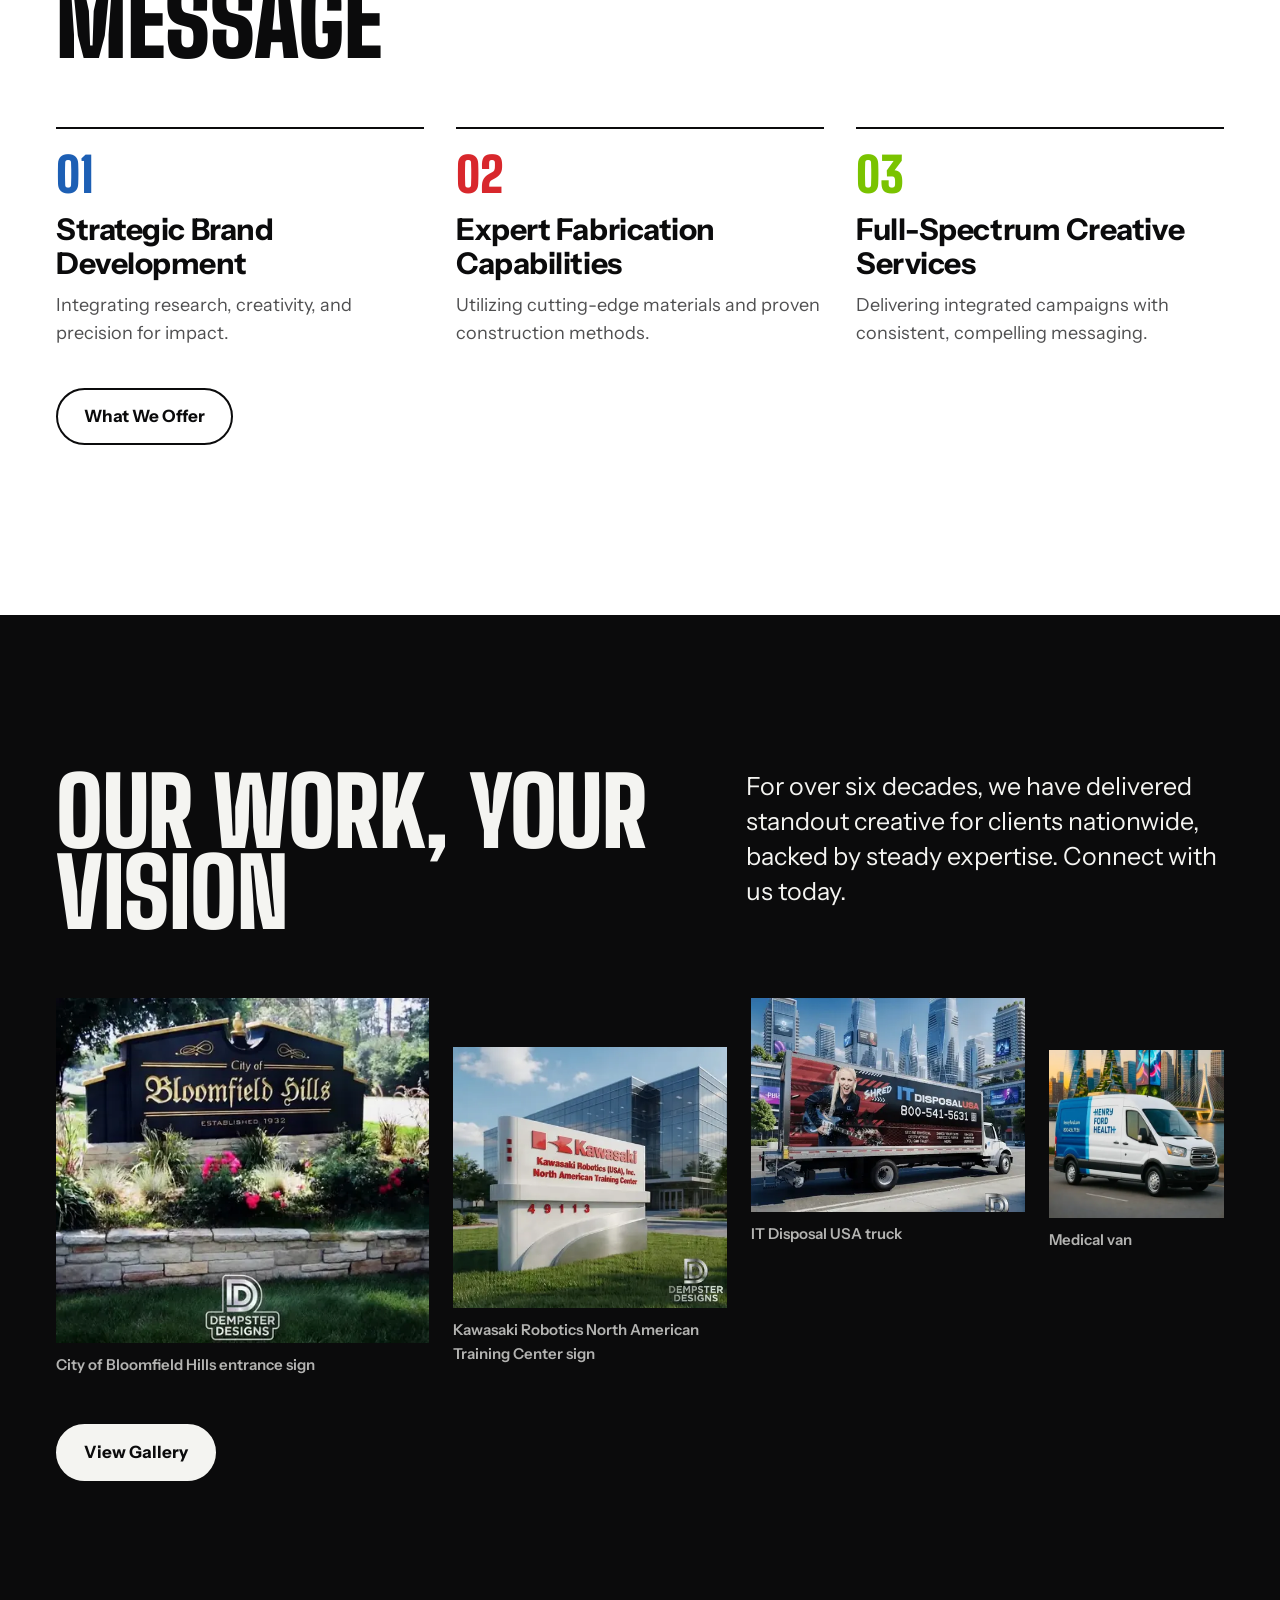
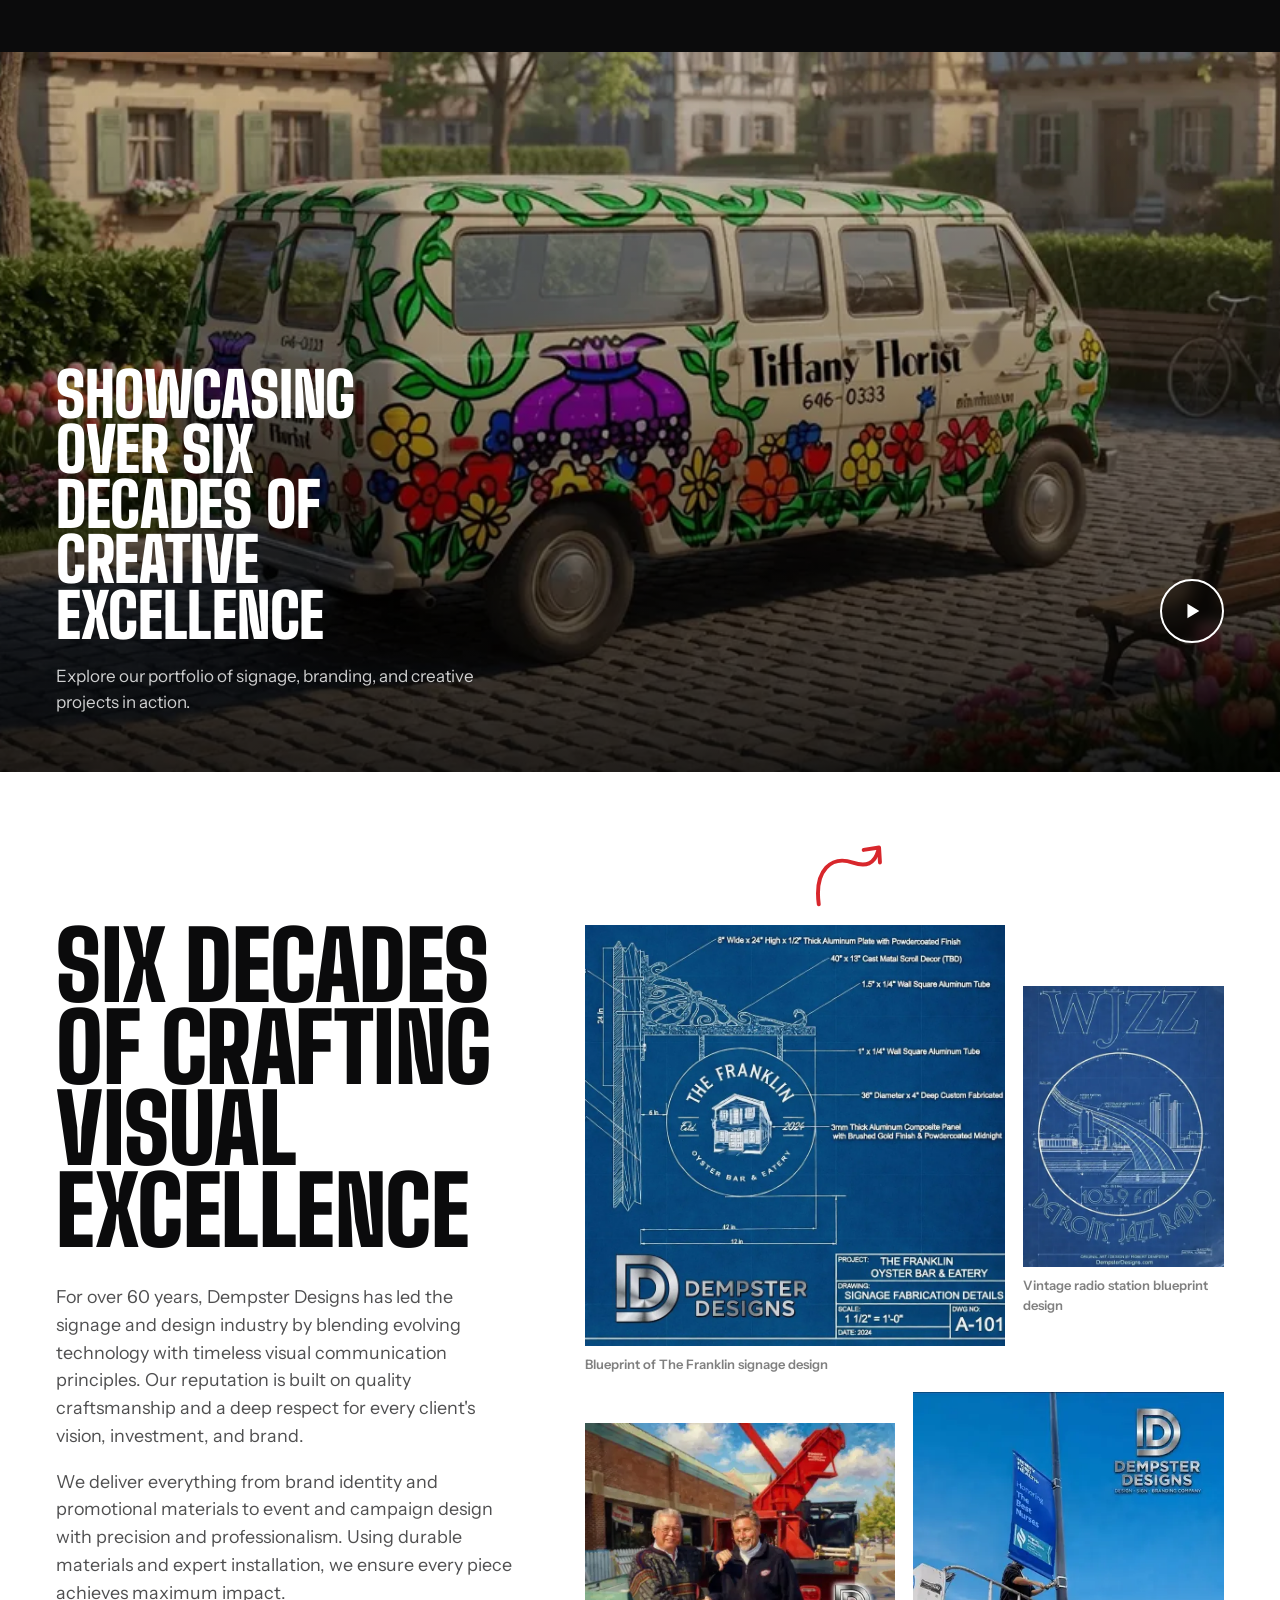
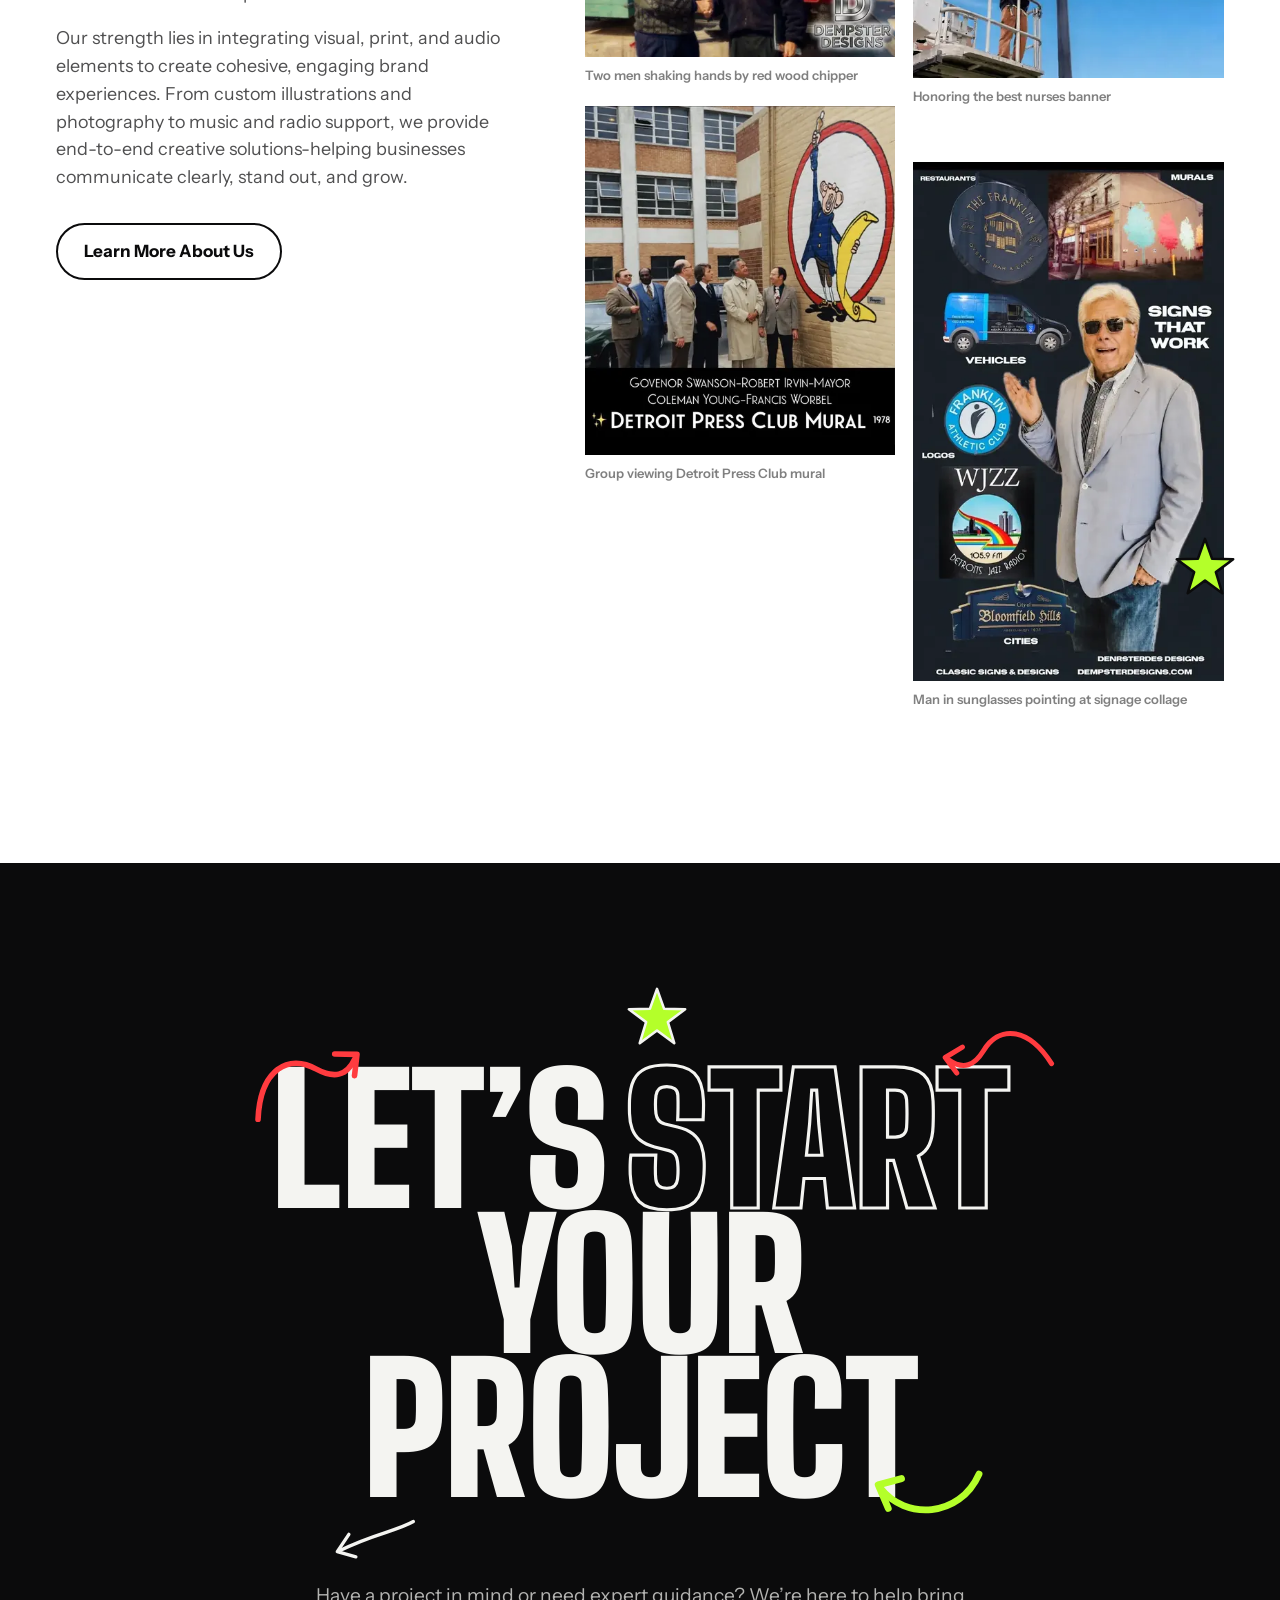
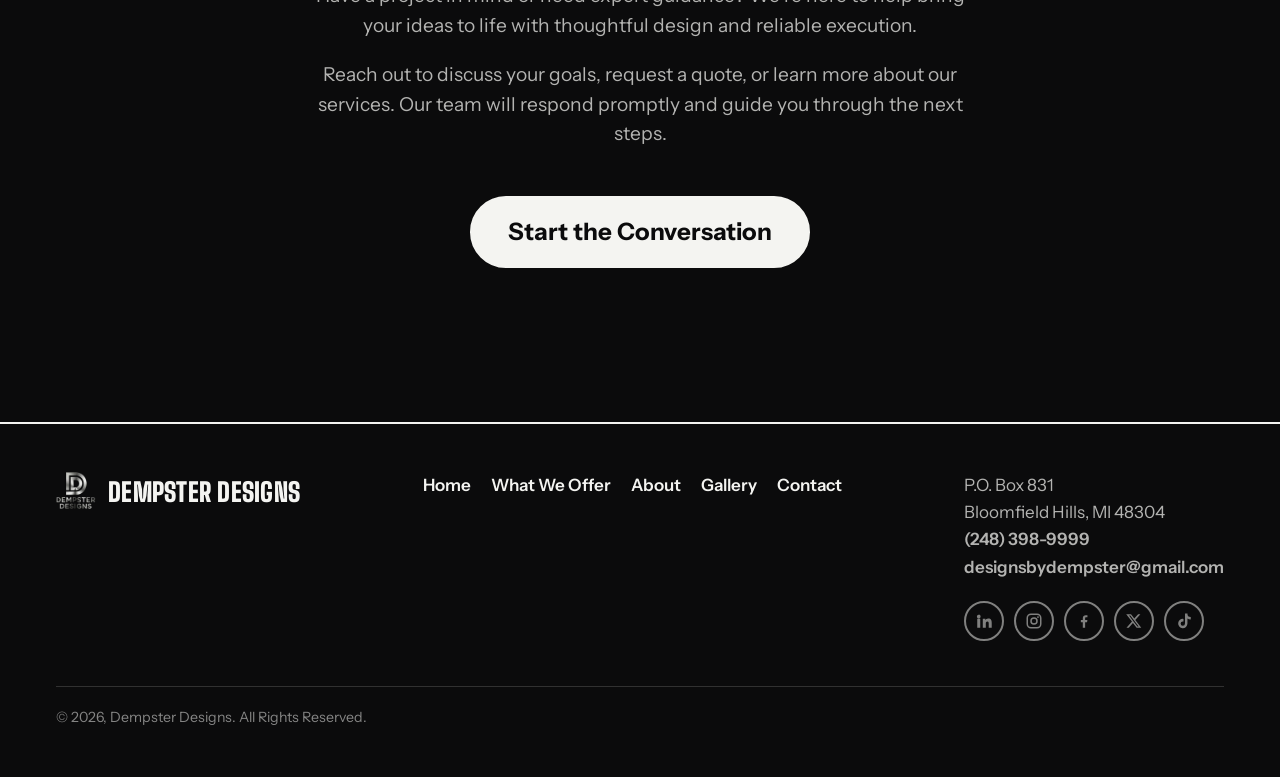
==== commit 4fab75da: "Add social media icons to the site footer on all pages Generalizes the .social styles out of the con" ====
--- a/index.html
+++ b/index.html
@@ -14,7 +14,27 @@
 
   <meta name="theme-color" content="#0b0b0c">
 
-  <link rel="icon" href="assets/img/figma_1_260.png" type="image/png">
+  <!-- Link previews (Open Graph / Twitter) -->
+  <meta property="og:type" content="website">
+  <meta property="og:site_name" content="Dempster Designs">
+  <meta property="og:url" content="https://dempsterdesigns.netlify.app/">
+  <meta property="og:title" content="Dempster Designs — We Create Award Winning Signs">
+  <meta property="og:description" content="We transform visions into compelling visual solutions that capture attention and inspire action. Signs, branding and creative services from Bloomfield Hills, Michigan, for over 60 years.">
+  <meta property="og:image" content="https://dempsterdesigns.netlify.app/assets/img/og-image.png">
+  <meta property="og:image:secure_url" content="https://dempsterdesigns.netlify.app/assets/img/og-image.png">
+  <meta property="og:image:type" content="image/png">
+  <meta property="og:image:width" content="1200">
+  <meta property="og:image:height" content="630">
+  <meta property="og:image:alt" content="Dempster Designs logo — We Create Award Winning Signs">
+  <meta name="twitter:card" content="summary_large_image">
+  <meta name="twitter:title" content="Dempster Designs — We Create Award Winning Signs">
+  <meta name="twitter:description" content="We transform visions into compelling visual solutions that capture attention and inspire action. Signs, branding and creative services from Bloomfield Hills, Michigan, for over 60 years.">
+  <meta name="twitter:image" content="https://dempsterdesigns.netlify.app/assets/img/og-image.png">
+  <link rel="canonical" href="https://dempsterdesigns.netlify.app/">
+
+  <link rel="icon" href="favicon.ico" sizes="any">
+  <link rel="icon" href="assets/img/figma_1_260.png" type="image/png" sizes="160x160">
+  <link rel="apple-touch-icon" href="assets/img/apple-touch-icon.png">
 
   <!-- Fonts: Big Shoulders Display + Instrument Sans from Google Fonts, self-hosted as variable woff2 (see assets/css/style.css).
 
@@ -343,6 +363,24 @@
 
       </address>
 
+      <ul class="social" aria-label="Social media">
+        <li><a href="#" aria-disabled="true" onclick="return false" aria-label="LinkedIn" title="LinkedIn">
+          <svg viewBox="0 0 24 24" aria-hidden="true"><path fill="currentColor" d="M4.98 3.5A2.5 2.5 0 1 1 5 8.5a2.5 2.5 0 0 1-.02-5ZM3 9h4v12H3V9Zm7 0h3.8v1.7h.1c.5-1 1.8-2 3.7-2 4 0 4.7 2.6 4.7 6V21h-4v-5.4c0-1.3 0-3-1.8-3s-2.1 1.4-2.1 2.9V21h-4V9Z"/></svg>
+        </a></li>
+        <li><a href="#" aria-disabled="true" onclick="return false" aria-label="Instagram" title="Instagram">
+          <svg viewBox="0 0 24 24" aria-hidden="true"><rect x="3" y="3" width="18" height="18" rx="5" fill="none" stroke="currentColor" stroke-width="2"/><circle cx="12" cy="12" r="4" fill="none" stroke="currentColor" stroke-width="2"/><circle cx="17.3" cy="6.7" r="1.2" fill="currentColor"/></svg>
+        </a></li>
+        <li><a href="#" aria-disabled="true" onclick="return false" aria-label="Facebook" title="Facebook">
+          <svg viewBox="0 0 24 24" aria-hidden="true"><path fill="currentColor" d="M13.5 21v-7.5h2.6l.4-3h-3V8.6c0-.9.3-1.5 1.5-1.5h1.6V4.4c-.3 0-1.2-.1-2.3-.1-2.3 0-3.9 1.4-3.9 4v2.2H7.8v3h2.6V21h3.1Z"/></svg>
+        </a></li>
+        <li><a href="#" aria-disabled="true" onclick="return false" aria-label="X (Twitter)" title="X (Twitter)">
+          <svg viewBox="0 0 24 24" aria-hidden="true"><path fill="currentColor" d="M17.5 3h3l-6.8 7.8L21.7 21h-6.2l-4.9-6.4L5 21H2l7.3-8.3L1.6 3H8l4.4 5.8L17.5 3Zm-1 16.2h1.7L7.1 4.7H5.3l11.2 14.5Z"/></svg>
+        </a></li>
+        <li><a href="#" aria-disabled="true" onclick="return false" aria-label="TikTok" title="TikTok">
+          <svg viewBox="0 0 24 24" aria-hidden="true"><path fill="currentColor" d="M16.6 2h-3.3v13.4a2.9 2.9 0 1 1-2.9-2.9c.3 0 .6 0 .9.1V9.2a6.2 6.2 0 1 0 5.3 6.2V8.6a7.4 7.4 0 0 0 4.4 1.4V6.7a4.4 4.4 0 0 1-4.4-4.7Z"/></svg>
+        </a></li>
+      </ul>
+
     </div>
 
     <small>© <span id="year">2026</span>, Dempster Designs. All Rights Reserved.</small>
--- a/assets/css/style.css
+++ b/assets/css/style.css
@@ -455,18 +455,18 @@
 .contact address a:hover { color: var(--blue); }
 .contact address p { margin: 0 0 18px; }
 .contact .phone { font-family: var(--display); font-weight: 900; font-size: clamp(40px, 4.4vw, 72px); line-height: 1; letter-spacing: .01em; display: block; margin: 8px 0 24px; white-space: nowrap; }
-.contact .social { display: flex; gap: 10px; margin-top: 16px; padding: 0; list-style: none; flex-wrap: wrap; }
-.contact .social a { position: relative; isolation: isolate; overflow: hidden; display: inline-flex; align-items: center; justify-content: center; width: 40px; height: 40px; border: 2px solid var(--ink); border-radius: 50%; color: var(--ink); transition: color .25s ease, transform .35s cubic-bezier(.34,1.56,.64,1), box-shadow .35s ease; }
+.social { display: flex; gap: 10px; margin-top: 16px; padding: 0; list-style: none; flex-wrap: wrap; }
+.social a { position: relative; isolation: isolate; overflow: hidden; display: inline-flex; align-items: center; justify-content: center; width: 40px; height: 40px; border: 2px solid var(--ink); border-radius: 50%; color: var(--ink); transition: color .25s ease, transform .35s cubic-bezier(.34,1.56,.64,1), box-shadow .35s ease; }
 /* fill sweeps up from the bottom on hover */
-.contact .social a::before { content: ""; position: absolute; inset: 0; z-index: -1; border-radius: inherit; background: var(--ink); transform: translateY(100%); transition: transform .35s cubic-bezier(.65,0,.35,1); }
-.contact .social a:hover, .contact .social a:focus-visible { color: var(--bg); transform: translateY(-4px) scale(1.08); box-shadow: 0 10px 20px -10px rgba(11, 11, 12, .6); outline: none; }
-.contact .social a:hover::before, .contact .social a:focus-visible::before { transform: translateY(0); }
-.contact .social a:hover svg, .contact .social a:focus-visible svg { animation: social-bounce .5s ease; }
-.contact .social a[aria-disabled="true"] { opacity: .5; }
-.contact .social a[aria-disabled="true"]:hover { opacity: 1; }
-.contact .social svg { width: 18px; height: 18px; transition: transform .25s ease; }
+.social a::before { content: ""; position: absolute; inset: 0; z-index: -1; border-radius: inherit; background: var(--ink); transform: translateY(100%); transition: transform .35s cubic-bezier(.65,0,.35,1); }
+.social a:hover, .social a:focus-visible { color: var(--bg); transform: translateY(-4px) scale(1.08); box-shadow: 0 10px 20px -10px rgba(11, 11, 12, .6); outline: none; }
+.social a:hover::before, .social a:focus-visible::before { transform: translateY(0); }
+.social a:hover svg, .social a:focus-visible svg { animation: social-bounce .5s ease; }
+.social a[aria-disabled="true"] { opacity: .5; }
+.social a[aria-disabled="true"]:hover { opacity: 1; }
+.social svg { width: 18px; height: 18px; transition: transform .25s ease; }
 @keyframes social-bounce { 0% { transform: scale(1) rotate(0); } 35% { transform: scale(1.3) rotate(-10deg); } 65% { transform: scale(.95) rotate(6deg); } 100% { transform: scale(1.1) rotate(0); } }
-@media (prefers-reduced-motion: reduce) { .contact .social a, .contact .social a::before, .contact .social svg { transition: none; } .contact .social a:hover svg { animation: none; } .contact .social a:hover { transform: none; } }
+@media (prefers-reduced-motion: reduce) { .social a, .social a::before, .social svg { transition: none; } .social a:hover svg { animation: none; } .social a:hover { transform: none; } }
 .hours { display: grid; grid-template-columns: auto 1fr; gap: 6px 20px; font-size: 16px; color: var(--ink-70); margin-top: 8px; }
 .hours dt { font-weight: 700; color: var(--ink); }
 .hours dd { margin: 0; }
@@ -491,8 +491,10 @@
 .site-foot a { text-decoration: none; font-weight: 600; }
 .site-foot a:hover { color: var(--lime); }
 .site-foot address { font-style: normal; color: var(--ink-70); line-height: 1.6; }
+.site-foot .social { margin-top: 0; }
+.site-foot .social a:hover { color: var(--bg); }
 .site-foot small { display: block; color: var(--ink-50); border-top: 1px solid var(--line); padding-top: 20px; }
-@media (min-width: 900px) { .site-foot .cols { grid-template-columns: auto 1fr auto; align-items: start; } .site-foot nav ul { justify-content: center; } }
+@media (min-width: 900px) { .site-foot .cols { grid-template-columns: auto 1fr auto; align-items: start; } .site-foot nav ul { justify-content: center; } .site-foot .social { grid-column: 3; margin-top: -8px; } }
 
 /* ---- Reduced motion: everything static ----------------------------------- */
 @media (prefers-reduced-motion: reduce) {
